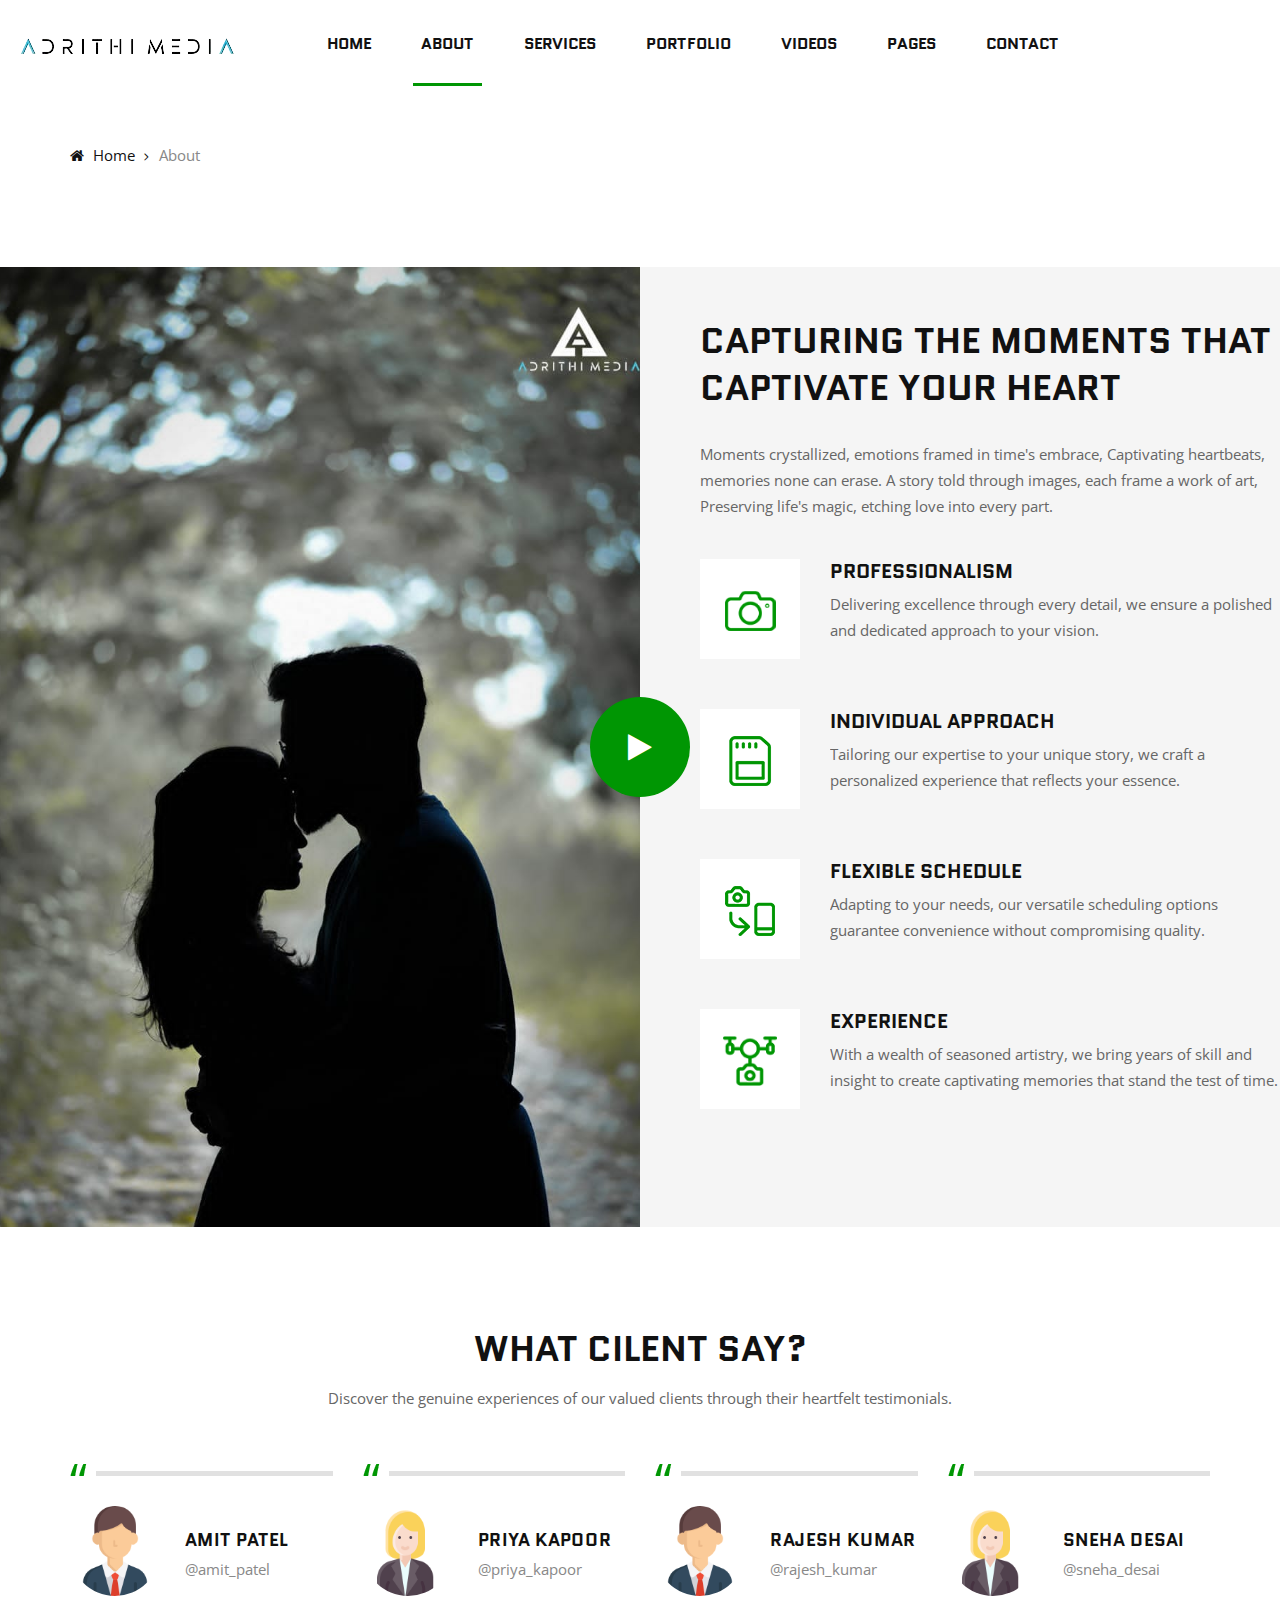
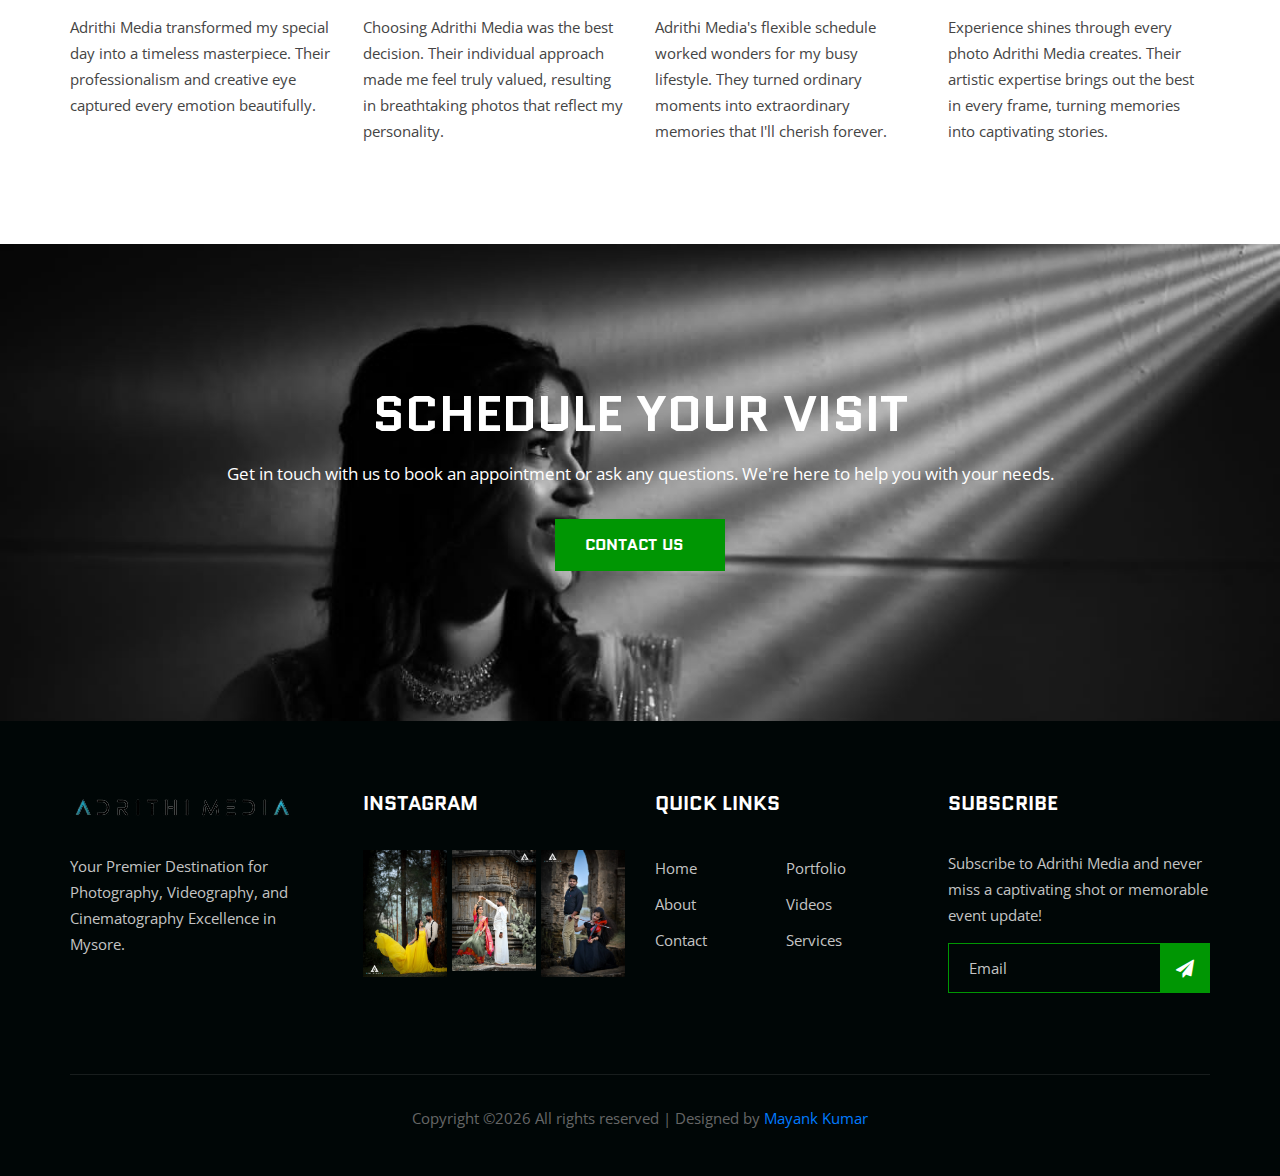
==== about.html @ dfba08e6 "Add files via upload" ====
<!DOCTYPE html>
<html lang="zxx">

<head>
    <meta charset="UTF-8">
    <meta name="description" content="Phozogy Template">
    <meta name="keywords" content="Phozogy, unica, creative, html">
    <meta name="viewport" content="width=device-width, initial-scale=1.0">
    <meta http-equiv="X-UA-Compatible" content="ie=edge">
    <title>Adrithi Media - About Us</title>
    <meta name="description" content="Learn more about Adrithi Media, one of the top photography companies in Mysore, and our passion for capturing beautiful moments. Join our community of 6,547 followers.">

    <!-- Google Font -->
    <link href="https://fonts.googleapis.com/css?family=Quantico:400,700&display=swap" rel="stylesheet">
    <link href="https://fonts.googleapis.com/css?family=Open+Sans:400,600,700&display=swap" rel="stylesheet">

    <!-- Css Styles -->
    <link rel="stylesheet" href="css/bootstrap.min.css" type="text/css">
    <link rel="stylesheet" href="css/font-awesome.min.css" type="text/css">
    <link rel="stylesheet" href="css/elegant-icons.css" type="text/css">
    <link rel="stylesheet" href="css/owl.carousel.min.css" type="text/css">
    <link rel="stylesheet" href="css/magnific-popup.css" type="text/css">
    <link rel="stylesheet" href="css/slicknav.min.css" type="text/css">
    <link rel="stylesheet" href="css/style.css" type="text/css">
</head>

<body>
    <!-- Page Preloder -->
    <div id="preloder">
        <div class="loader"></div>
    </div>

    <!-- Header Section Begin -->
    <header class="header-section">
        <div class="container-fluid">
            <div class="row">
                <div class="col-lg-12">
                    <div class="logo">
                        <a href="./index.html">
                            <img src="img/logo.png" alt="">
                        </a>
                    </div>
                    <nav class="nav-menu mobile-menu">
                        <ul>
                            <li><a href="./index.html">Home</a></li>
                            <li class="active"><a href="./about.html">About</a></li>
                            <li><a href="./services.html">Services</a></li>
                            <li><a href="./portfolio.html">Portfolio</a></li>
                            <li><a href="./videos.html">Videos</a></li>
                            <li><a href="#">Pages</a>
                                <ul class="dropdown">
                                    <li><a href="./wedding.html">Wedding Photography</a></li>
                                    <li><a href="./pre-wedding.html">Pre Wedding Photography</a></li>
                                    <li><a href="./engagement.html">Engagement Shoot</a></li>
                                    <li><a href="./maternity.html">Maternity Shoot</a></li>
                                    <li><a href="./baby-shoot.html">Baby Shoot</a></li>
                                    <li><a href="./commercial.html">Commercial Shoot</a></li>
                                </ul>
                            </li>
                            <li><a href="./contact.html">Contact</a></li>
                        </ul>
                    </nav>
                   
                    <div id="mobile-menu-wrap"></div>
                </div>
            </div>
        </div>
    </header>
    <!-- Header End -->

    <!-- Breadcrumb Begin -->
    <div class="breadcrumb-option spad">
        <div class="container">
            <div class="row">
                <div class="col-lg-12">
                    <div class="bo-links">
                        <a href="./index.html"><i class="fa fa-home"></i> Home</a>
                        <span>About</span>
                    </div>
                </div>
            </div>
        </div>
    </div>
    <!-- Breadcrumb End -->

    <!-- About Section Begin -->
    <section class="about-section">
        <div class="container-fluid">
            <div class="row">
                <div class="col-lg-6 p-0">
                    <div class="about-pic set-bg" data-setbg="image/about-bg.jpg">
                        <a href="https://youtu.be/cV46p-BdHBA?si=OgVQ-aRFpNU1SSxs" class="play-btn video-popup"><i class="fa fa-play"></i></a>
                    </div>
                </div>
                <div class="col-lg-6 p-0">
                    <div class="about-text">
                        <div class="section-title">
                            <h2>Capturing the moments that captivate your heart</h2>
                            <p>Moments crystallized, emotions framed in time's embrace,
                                Captivating heartbeats, memories none can erase.
                                A story told through images, each frame a work of art,
                                Preserving life's magic, etching love into every part.
                            </p>
                        </div>
                        <div class="at-list">
                            <div class="al-item">
                                <div class="al-pic">
                                    <img src="img/about/list-1.png" alt="">
                                </div>
                                <div class="al-text">
                                    <h5>Professionalism</h5>
                                    <p>Delivering excellence through every detail, we ensure a polished and dedicated approach to your vision.</p>
                                </div>
                            </div>
                            <div class="al-item">
                                <div class="al-pic">
                                    <img src="img/about/list-2.png" alt="">
                                </div>
                                <div class="al-text">
                                    <h5>Individual approach</h5>
                                    <p>Tailoring our expertise to your unique story, we craft a personalized experience that reflects your essence.</p>
                                </div>
                            </div>
                            <div class="al-item">
                                <div class="al-pic">
                                    <img src="img/about/list-3.png" alt="">
                                </div>
                                <div class="al-text">
                                    <h5>Flexible Schedule</h5>
                                    <p>Adapting to your needs, our versatile scheduling options guarantee convenience without compromising quality.</p>
                                </div>
                            </div>
                            <div class="al-item">
                                <div class="al-pic">
                                    <img src="img/about/list-4.png" alt="">
                                </div>
                                <div class="al-text">
                                    <h5>Experience</h5>
                                    <p>With a wealth of seasoned artistry, we bring years of skill and insight to create captivating memories that stand the test of time.</p>
                                </div>
                            </div>
                        </div>
                    </div>
                </div>
            </div>
        </div>
    </section>
    <!-- About Section End -->




    <!-- Testimoial Section Begin -->
    <section class="testimonial-section spad">
        <div class="container">
            <div class="row">
                <div class="col-lg-12">
                    <div class="section-title">
                        <h2>What cilent say?</h2>
                        <p>Discover the genuine experiences of our valued clients through their heartfelt testimonials.</p>
                    </div>
                </div>
            </div>
            <div class="row">
                <div class="col-lg-3 col-md-6 col-sm-6">
                    <div class="testimonial-item">
                        <div class="ti-author">
                            <div class="ta-pic">
                                <img src="img/testimonial-man.png" alt="">
                            </div>
                            <div class="ta-text">
                                <h5>AMIT PATEL</h5>
                                <span>@amit_patel</span>
                            </div>
                        </div>
                        <p>Adrithi Media transformed my special day into a timeless masterpiece. Their professionalism and creative eye captured every emotion beautifully.</p>
                    </div>
                </div>
                <div class="col-lg-3 col-md-6 col-sm-6">
                    <div class="testimonial-item">
                        <div class="ti-author">
                            <div class="ta-pic">
                                <img src="img/testimonial-woman.png" alt="">
                            </div>
                            <div class="ta-text">
                                <h5>PRIYA KAPOOR</h5>
                                <span>@priya_kapoor</span>
                            </div>
                        </div>
                        <p>Choosing Adrithi Media was the best decision. Their individual approach made me feel truly valued, resulting in breathtaking photos that reflect my personality.</p>
                    </div>
                </div>
                <div class="col-lg-3 col-md-6 col-sm-6">
                    <div class="testimonial-item">
                        <div class="ti-author">
                            <div class="ta-pic">
                                <img src="img/testimonial-man.png" alt="">
                            </div>
                            <div class="ta-text">
                                <h5>RAJESH KUMAR</h5>
                                <span>@rajesh_kumar</span>
                            </div>
                        </div>
                        <p>Adrithi Media's flexible schedule worked wonders for my busy lifestyle. They turned ordinary moments into extraordinary memories that I'll cherish forever.</p>
                    </div>
                </div>
                <div class="col-lg-3 col-md-6 col-sm-6">
                    <div class="testimonial-item">
                        <div class="ti-author">
                            <div class="ta-pic">
                                <img src="img/testimonial-woman.png" alt="">
                            </div>
                            <div class="ta-text">
                                <h5>SNEHA DESAI</h5>
                                <span>@sneha_desai</span>
                            </div>
                        </div>
                        <p>Experience shines through every photo Adrithi Media creates. Their artistic expertise brings out the best in every frame, turning memories into captivating stories.</p>
                    </div>
                </div>
            </div>
        </div>
    </section>
    <!-- Testimonial Section End -->

    <!-- Cta Section Begin -->
    <section class="cta-section spad set-bg" data-setbg="image/contact-bg2.jpg">
        <div class="container">
            <div class="row">
                <div class="col-lg-12">
                    <div class="cta-text">
                        <h2>Schedule Your Visit</h2>
                        <p>Get in touch with us to book an appointment or ask any questions. We're here to help you with your needs.</p>
                        <a href="contact.html" class="primary-btn">Contact us &nbsp;<i class="fa-solid fa-arrow-right"></i></a>
                    </div>
                </div>
            </div>
        </div>
    </section>
  
    <!-- Cta Section End -->
    <!-- Footer Section Begin -->
    <footer class="footer-section">
        <div class="container">
            <div class="row">
                <div class="col-lg-3 col-md-6 col-sm-6">
                    <div class="fs-about">
                        <div class="fa-logo">
                            <a href="#">
                                <img src="img/f-logo.png" alt="">
                            </a>
                        </div>
                        <p>Your Premier Destination for Photography, Videography, and Cinematography Excellence in Mysore.</p>
                            <div class="fa-social">
                                <a href="https://www.instagram.com/adrithimedia/"><i class="fa-brands fa-instagram fa-xl" style="margin-right: 10px;"></i></a>
                                <a href="https://www.facebook.com/adrithimedia/"><i class="fa-brands fa-facebook fa-xl" style="margin-right: 10px;"></i></a>
                                <a href="https://www.youtube.com/channel/UCczsX9O_zkrcrDfALxtwtiw"><i class="fa-brands fa-youtube fa-xl"></i></a>
                                
                            </div>
                    </div>
                </div>
                <div class="col-lg-3 col-md-6 col-sm-6">
                    <div class="fs-widget">
                        <h5>Instagram</h5>
                        <div class="fw-instagram">
                            <img src="image/ig1.jpg" alt="">
                            <img src="image/ig2.jpg" alt="">
                            <img src="image/ig3.jpg" alt="">
                        </div>
                    </div>
                </div>
                <div class="col-lg-3 col-md-6 col-sm-6">
                    <div class="fs-widget">
                        <h5>Quick links</h5>
                        <ul>
                            <li><a href="index.html">Home</a></li>
                            <li><a href="about.html">About</a></li>
                            <li><a href="contact.html">Contact</a></li>
                        </ul>
                        <ul>
                            <li><a href="portfolio.html">Portfolio</a></li>
                            <li><a href="videos.html">Videos</a></li>
                            <li><a href="services.html">Services</a></li>
                        </ul>
                    </div>
                </div>
                <div class="col-lg-3 col-md-6 col-sm-6">
                    <div class="fs-widget">
                        <h5>Subscribe</h5>
                        <p>Subscribe to Adrithi Media and never miss a captivating shot or memorable event update!</p>
                        <div class="fw-subscribe">
                            <form action="#">
                                <input type="text" placeholder="Email">
                                <button type="submit"><i class="fa fa-send"></i></button>
                            </form>
                        </div>
                    </div>
                </div>
                <div class="col-lg-12">
                    <div class="copyright-text">
                        <p>
  Copyright &copy;<script>document.write(new Date().getFullYear());</script> All rights reserved | Designed by <a href="themayank.in">Mayank Kumar</a></p>
                    </div>
                </div>
            </div>
        </div>
    </footer>
    <!-- Footer Section End -->

    <!-- Search model Begin -->
    <div class="search-model">
        <div class="h-100 d-flex align-items-center justify-content-center">
            <div class="search-close-switch">+</div>
            <form class="search-model-form">
                <input type="text" id="search-input" placeholder="Search here.....">
            </form>
        </div>
    </div>
    <!-- Search model end -->

    <!-- Js Plugins -->
    <script src="js/jquery-3.3.1.min.js"></script>
    <script src="js/bootstrap.min.js"></script>
    <script src="js/jquery.magnific-popup.min.js"></script>
    <script src="js/isotope.pkgd.min.js"></script>
    <script src="js/masonry.pkgd.min.js"></script>
    <script src="js/jquery.slicknav.js"></script>
    <script src="js/owl.carousel.min.js"></script>
    <script src="js/main.js"></script>
    <link rel="stylesheet" href="https://cdnjs.cloudflare.com/ajax/libs/font-awesome/6.4.2/css/all.min.css" integrity="sha512-z3gLpd7yknf1YoNbCzqRKc4qyor8gaKU1qmn+CShxbuBusANI9QpRohGBreCFkKxLhei6S9CQXFEbbKuqLg0DA==" crossorigin="anonymous" referrerpolicy="no-referrer" />
</body>

</html>
---- css/elegant-icons.css ----
@font-face {
	font-family: 'ElegantIcons';
	src:url('../fonts/ElegantIcons.eot');
	src:url('../fonts/ElegantIcons.eot?#iefix') format('embedded-opentype'),
		url('../fonts/ElegantIcons.woff') format('woff'),
		url('../fonts/ElegantIcons.ttf') format('truetype'),
		url('../fonts/ElegantIcons.svg#ElegantIcons') format('svg');
	font-weight: normal;
	font-style: normal;
}

/* Use the following CSS code if you want to use data attributes for inserting your icons */
[data-icon]:before {
	font-family: 'ElegantIcons';
	content: attr(data-icon);
	speak: none;
	font-weight: normal;
	font-variant: normal;
	text-transform: none;
	line-height: 1;
	-webkit-font-smoothing: antialiased;
	-moz-osx-font-smoothing: grayscale;
}

/* Use the following CSS code if you want to have a class per icon */
/*
Instead of a list of all class selectors,
you can use the generic selector below, but it's slower:
[class*="your-class-prefix"] {
*/
.arrow_up, .arrow_down, .arrow_left, .arrow_right, .arrow_left-up, .arrow_right-up, .arrow_right-down, .arrow_left-down, .arrow-up-down, .arrow_up-down_alt, .arrow_left-right_alt, .arrow_left-right, .arrow_expand_alt2, .arrow_expand_alt, .arrow_condense, .arrow_expand, .arrow_move, .arrow_carrot-up, .arrow_carrot-down, .arrow_carrot-left, .arrow_carrot-right, .arrow_carrot-2up, .arrow_carrot-2down, .arrow_carrot-2left, .arrow_carrot-2right, .arrow_carrot-up_alt2, .arrow_carrot-down_alt2, .arrow_carrot-left_alt2, .arrow_carrot-right_alt2, .arrow_carrot-2up_alt2, .arrow_carrot-2down_alt2, .arrow_carrot-2left_alt2, .arrow_carrot-2right_alt2, .arrow_triangle-up, .arrow_triangle-down, .arrow_triangle-left, .arrow_triangle-right, .arrow_triangle-up_alt2, .arrow_triangle-down_alt2, .arrow_triangle-left_alt2, .arrow_triangle-right_alt2, .arrow_back, .icon_minus-06, .icon_plus, .icon_close, .icon_check, .icon_minus_alt2, .icon_plus_alt2, .icon_close_alt2, .icon_check_alt2, .icon_zoom-out_alt, .icon_zoom-in_alt, .icon_search, .icon_box-empty, .icon_box-selected, .icon_minus-box, .icon_plus-box, .icon_box-checked, .icon_circle-empty, .icon_circle-slelected, .icon_stop_alt2, .icon_stop, .icon_pause_alt2, .icon_pause, .icon_menu, .icon_menu-square_alt2, .icon_menu-circle_alt2, .icon_ul, .icon_ol, .icon_adjust-horiz, .icon_adjust-vert, .icon_document_alt, .icon_documents_alt, .icon_pencil, .icon_pencil-edit_alt, .icon_pencil-edit, .icon_folder-alt, .icon_folder-open_alt, .icon_folder-add_alt, .icon_info_alt, .icon_error-oct_alt, .icon_error-circle_alt, .icon_error-triangle_alt, .icon_question_alt2, .icon_question, .icon_comment_alt, .icon_chat_alt, .icon_vol-mute_alt, .icon_volume-low_alt, .icon_volume-high_alt, .icon_quotations, .icon_quotations_alt2, .icon_clock_alt, .icon_lock_alt, .icon_lock-open_alt, .icon_key_alt, .icon_cloud_alt, .icon_cloud-upload_alt, .icon_cloud-download_alt, .icon_image, .icon_images, .icon_lightbulb_alt, .icon_gift_alt, .icon_house_alt, .icon_genius, .icon_mobile, .icon_tablet, .icon_laptop, .icon_desktop, .icon_camera_alt, .icon_mail_alt, .icon_cone_alt, .icon_ribbon_alt, .icon_bag_alt, .icon_creditcard, .icon_cart_alt, .icon_paperclip, .icon_tag_alt, .icon_tags_alt, .icon_trash_alt, .icon_cursor_alt, .icon_mic_alt, .icon_compass_alt, .icon_pin_alt, .icon_pushpin_alt, .icon_map_alt, .icon_drawer_alt, .icon_toolbox_alt, .icon_book_alt, .icon_calendar, .icon_film, .icon_table, .icon_contacts_alt, .icon_headphones, .icon_lifesaver, .icon_piechart, .icon_refresh, .icon_link_alt, .icon_link, .icon_loading, .icon_blocked, .icon_archive_alt, .icon_heart_alt, .icon_star_alt, .icon_star-half_alt, .icon_star, .icon_star-half, .icon_tools, .icon_tool, .icon_cog, .icon_cogs, .arrow_up_alt, .arrow_down_alt, .arrow_left_alt, .arrow_right_alt, .arrow_left-up_alt, .arrow_right-up_alt, .arrow_right-down_alt, .arrow_left-down_alt, .arrow_condense_alt, .arrow_expand_alt3, .arrow_carrot_up_alt, .arrow_carrot-down_alt, .arrow_carrot-left_alt, .arrow_carrot-right_alt, .arrow_carrot-2up_alt, .arrow_carrot-2dwnn_alt, .arrow_carrot-2left_alt, .arrow_carrot-2right_alt, .arrow_triangle-up_alt, .arrow_triangle-down_alt, .arrow_triangle-left_alt, .arrow_triangle-right_alt, .icon_minus_alt, .icon_plus_alt, .icon_close_alt, .icon_check_alt, .icon_zoom-out, .icon_zoom-in, .icon_stop_alt, .icon_menu-square_alt, .icon_menu-circle_alt, .icon_document, .icon_documents, .icon_pencil_alt, .icon_folder, .icon_folder-open, .icon_folder-add, .icon_folder_upload, .icon_folder_download, .icon_info, .icon_error-circle, .icon_error-oct, .icon_error-triangle, .icon_question_alt, .icon_comment, .icon_chat, .icon_vol-mute, .icon_volume-low, .icon_volume-high, .icon_quotations_alt, .icon_clock, .icon_lock, .icon_lock-open, .icon_key, .icon_cloud, .icon_cloud-upload, .icon_cloud-download, .icon_lightbulb, .icon_gift, .icon_house, .icon_camera, .icon_mail, .icon_cone, .icon_ribbon, .icon_bag, .icon_cart, .icon_tag, .icon_tags, .icon_trash, .icon_cursor, .icon_mic, .icon_compass, .icon_pin, .icon_pushpin, .icon_map, .icon_drawer, .icon_toolbox, .icon_book, .icon_contacts, .icon_archive, .icon_heart, .icon_profile, .icon_group, .icon_grid-2x2, .icon_grid-3x3, .icon_music, .icon_pause_alt, .icon_phone, .icon_upload, .icon_download, .social_facebook, .social_twitter, .social_pinterest, .social_googleplus, .social_tumblr, .social_tumbleupon, .social_wordpress, .social_instagram, .social_dribbble, .social_vimeo, .social_linkedin, .social_rss, .social_deviantart, .social_share, .social_myspace, .social_skype, .social_youtube, .social_picassa, .social_googledrive, .social_flickr, .social_blogger, .social_spotify, .social_delicious, .social_facebook_circle, .social_twitter_circle, .social_pinterest_circle, .social_googleplus_circle, .social_tumblr_circle, .social_stumbleupon_circle, .social_wordpress_circle, .social_instagram_circle, .social_dribbble_circle, .social_vimeo_circle, .social_linkedin_circle, .social_rss_circle, .social_deviantart_circle, .social_share_circle, .social_myspace_circle, .social_skype_circle, .social_youtube_circle, .social_picassa_circle, .social_googledrive_alt2, .social_flickr_circle, .social_blogger_circle, .social_spotify_circle, .social_delicious_circle, .social_facebook_square, .social_twitter_square, .social_pinterest_square, .social_googleplus_square, .social_tumblr_square, .social_stumbleupon_square, .social_wordpress_square, .social_instagram_square, .social_dribbble_square, .social_vimeo_square, .social_linkedin_square, .social_rss_square, .social_deviantart_square, .social_share_square, .social_myspace_square, .social_skype_square, .social_youtube_square, .social_picassa_square, .social_googledrive_square, .social_flickr_square, .social_blogger_square, .social_spotify_square, .social_delicious_square, .icon_printer, .icon_calulator, .icon_building, .icon_floppy, .icon_drive, .icon_search-2, .icon_id, .icon_id-2, .icon_puzzle, .icon_like, .icon_dislike, .icon_mug, .icon_currency, .icon_wallet, .icon_pens, .icon_easel, .icon_flowchart, .icon_datareport, .icon_briefcase, .icon_shield, .icon_percent, .icon_globe, .icon_globe-2, .icon_target, .icon_hourglass, .icon_balance, .icon_rook, .icon_printer-alt, .icon_calculator_alt, .icon_building_alt, .icon_floppy_alt, .icon_drive_alt, .icon_search_alt, .icon_id_alt, .icon_id-2_alt, .icon_puzzle_alt, .icon_like_alt, .icon_dislike_alt, .icon_mug_alt, .icon_currency_alt, .icon_wallet_alt, .icon_pens_alt, .icon_easel_alt, .icon_flowchart_alt, .icon_datareport_alt, .icon_briefcase_alt, .icon_shield_alt, .icon_percent_alt, .icon_globe_alt, .icon_clipboard {
	font-family: 'ElegantIcons';
	speak: none;
	font-style: normal;
	font-weight: normal;
	font-variant: normal;
	text-transform: none;
	line-height: 1;
	-webkit-font-smoothing: antialiased;
}
.arrow_up:before {
	content: "\21";
}
.arrow_down:before {
	content: "\22";
}
.arrow_left:before {
	content: "\23";
}
.arrow_right:before {
	content: "\24";
}
.arrow_left-up:before {
	content: "\25";
}
.arrow_right-up:before {
	content: "\26";
}
.arrow_right-down:before {
	content: "\27";
}
.arrow_left-down:before {
	content: "\28";
}
.arrow-up-down:before {
	content: "\29";
}
.arrow_up-down_alt:before {
	content: "\2a";
}
.arrow_left-right_alt:before {
	content: "\2b";
}
.arrow_left-right:before {
	content: "\2c";
}
.arrow_expand_alt2:before {
	content: "\2d";
}
.arrow_expand_alt:before {
	content: "\2e";
}
.arrow_condense:before {
	content: "\2f";
}
.arrow_expand:before {
	content: "\30";
}
.arrow_move:before {
	content: "\31";
}
.arrow_carrot-up:before {
	content: "\32";
}
.arrow_carrot-down:before {
	content: "\33";
}
.arrow_carrot-left:before {
	content: "\34";
}
.arrow_carrot-right:before {
	content: "\35";
}
.arrow_carrot-2up:before {
	content: "\36";
}
.arrow_carrot-2down:before {
	content: "\37";
}
.arrow_carrot-2left:before {
	content: "\38";
}
.arrow_carrot-2right:before {
	content: "\39";
}
.arrow_carrot-up_alt2:before {
	content: "\3a";
}
.arrow_carrot-down_alt2:before {
	content: "\3b";
}
.arrow_carrot-left_alt2:before {
	content: "\3c";
}
.arrow_carrot-right_alt2:before {
	content: "\3d";
}
.arrow_carrot-2up_alt2:before {
	content: "\3e";
}
.arrow_carrot-2down_alt2:before {
	content: "\3f";
}
.arrow_carrot-2left_alt2:before {
	content: "\40";
}
.arrow_carrot-2right_alt2:before {
	content: "\41";
}
.arrow_triangle-up:before {
	content: "\42";
}
.arrow_triangle-down:before {
	content: "\43";
}
.arrow_triangle-left:before {
	content: "\44";
}
.arrow_triangle-right:before {
	content: "\45";
}
.arrow_triangle-up_alt2:before {
	content: "\46";
}
.arrow_triangle-down_alt2:before {
	content: "\47";
}
.arrow_triangle-left_alt2:before {
	content: "\48";
}
.arrow_triangle-right_alt2:before {
	content: "\49";
}
.arrow_back:before {
	content: "\4a";
}
.icon_minus-06:before {
	content: "\4b";
}
.icon_plus:before {
	content: "\4c";
}
.icon_close:before {
	content: "\4d";
}
.icon_check:before {
	content: "\4e";
}
.icon_minus_alt2:before {
	content: "\4f";
}
.icon_plus_alt2:before {
	content: "\50";
}
.icon_close_alt2:before {
	content: "\51";
}
.icon_check_alt2:before {
	content: "\52";
}
.icon_zoom-out_alt:before {
	content: "\53";
}
.icon_zoom-in_alt:before {
	content: "\54";
}
.icon_search:before {
	content: "\55";
}
.icon_box-empty:before {
	content: "\56";
}
.icon_box-selected:before {
	content: "\57";
}
.icon_minus-box:before {
	content: "\58";
}
.icon_plus-box:before {
	content: "\59";
}
.icon_box-checked:before {
	content: "\5a";
}
.icon_circle-empty:before {
	content: "\5b";
}
.icon_circle-slelected:before {
	content: "\5c";
}
.icon_stop_alt2:before {
	content: "\5d";
}
.icon_stop:before {
	content: "\5e";
}
.icon_pause_alt2:before {
	content: "\5f";
}
.icon_pause:before {
	content: "\60";
}
.icon_menu:before {
	content: "\61";
}
.icon_menu-square_alt2:before {
	content: "\62";
}
.icon_menu-circle_alt2:before {
	content: "\63";
}
.icon_ul:before {
	content: "\64";
}
.icon_ol:before {
	content: "\65";
}
.icon_adjust-horiz:before {
	content: "\66";
}
.icon_adjust-vert:before {
	content: "\67";
}
.icon_document_alt:before {
	content: "\68";
}
.icon_documents_alt:before {
	content: "\69";
}
.icon_pencil:before {
	content: "\6a";
}
.icon_pencil-edit_alt:before {
	content: "\6b";
}
.icon_pencil-edit:before {
	content: "\6c";
}
.icon_folder-alt:before {
	content: "\6d";
}
.icon_folder-open_alt:before {
	content: "\6e";
}
.icon_folder-add_alt:before {
	content: "\6f";
}
.icon_info_alt:before {
	content: "\70";
}
.icon_error-oct_alt:before {
	content: "\71";
}
.icon_error-circle_alt:before {
	content: "\72";
}
.icon_error-triangle_alt:before {
	content: "\73";
}
.icon_question_alt2:before {
	content: "\74";
}
.icon_question:before {
	content: "\75";
}
.icon_comment_alt:before {
	content: "\76";
}
.icon_chat_alt:before {
	content: "\77";
}
.icon_vol-mute_alt:before {
	content: "\78";
}
.icon_volume-low_alt:before {
	content: "\79";
}
.icon_volume-high_alt:before {
	content: "\7a";
}
.icon_quotations:before {
	content: "\7b";
}
.icon_quotations_alt2:before {
	content: "\7c";
}
.icon_clock_alt:before {
	content: "\7d";
}
.icon_lock_alt:before {
	content: "\7e";
}
.icon_lock-open_alt:before {
	content: "\e000";
}
.icon_key_alt:before {
	content: "\e001";
}
.icon_cloud_alt:before {
	content: "\e002";
}
.icon_cloud-upload_alt:before {
	content: "\e003";
}
.icon_cloud-download_alt:before {
	content: "\e004";
}
.icon_image:before {
	content: "\e005";
}
.icon_images:before {
	content: "\e006";
}
.icon_lightbulb_alt:before {
	content: "\e007";
}
.icon_gift_alt:before {
	content: "\e008";
}
.icon_house_alt:before {
	content: "\e009";
}
.icon_genius:before {
	content: "\e00a";
}
.icon_mobile:before {
	content: "\e00b";
}
.icon_tablet:before {
	content: "\e00c";
}
.icon_laptop:before {
	content: "\e00d";
}
.icon_desktop:before {
	content: "\e00e";
}
.icon_camera_alt:before {
	content: "\e00f";
}
.icon_mail_alt:before {
	content: "\e010";
}
.icon_cone_alt:before {
	content: "\e011";
}
.icon_ribbon_alt:before {
	content: "\e012";
}
.icon_bag_alt:before {
	content: "\e013";
}
.icon_creditcard:before {
	content: "\e014";
}
.icon_cart_alt:before {
	content: "\e015";
}
.icon_paperclip:before {
	content: "\e016";
}
.icon_tag_alt:before {
	content: "\e017";
}
.icon_tags_alt:before {
	content: "\e018";
}
.icon_trash_alt:before {
	content: "\e019";
}
.icon_cursor_alt:before {
	content: "\e01a";
}
.icon_mic_alt:before {
	content: "\e01b";
}
.icon_compass_alt:before {
	content: "\e01c";
}
.icon_pin_alt:before {
	content: "\e01d";
}
.icon_pushpin_alt:before {
	content: "\e01e";
}
.icon_map_alt:before {
	content: "\e01f";
}
.icon_drawer_alt:before {
	content: "\e020";
}
.icon_toolbox_alt:before {
	content: "\e021";
}
.icon_book_alt:before {
	content: "\e022";
}
.icon_calendar:before {
	content: "\e023";
}
.icon_film:before {
	content: "\e024";
}
.icon_table:before {
	content: "\e025";
}
.icon_contacts_alt:before {
	content: "\e026";
}
.icon_headphones:before {
	content: "\e027";
}
.icon_lifesaver:before {
	content: "\e028";
}
.icon_piechart:before {
	content: "\e029";
}
.icon_refresh:before {
	content: "\e02a";
}
.icon_link_alt:before {
	content: "\e02b";
}
.icon_link:before {
	content: "\e02c";
}
.icon_loading:before {
	content: "\e02d";
}
.icon_blocked:before {
	content: "\e02e";
}
.icon_archive_alt:before {
	content: "\e02f";
}
.icon_heart_alt:before {
	content: "\e030";
}
.icon_star_alt:before {
	content: "\e031";
}
.icon_star-half_alt:before {
	content: "\e032";
}
.icon_star:before {
	content: "\e033";
}
.icon_star-half:before {
	content: "\e034";
}
.icon_tools:before {
	content: "\e035";
}
.icon_tool:before {
	content: "\e036";
}
.icon_cog:before {
	content: "\e037";
}
.icon_cogs:before {
	content: "\e038";
}
.arrow_up_alt:before {
	content: "\e039";
}
.arrow_down_alt:before {
	content: "\e03a";
}
.arrow_left_alt:before {
	content: "\e03b";
}
.arrow_right_alt:before {
	content: "\e03c";
}
.arrow_left-up_alt:before {
	content: "\e03d";
}
.arrow_right-up_alt:before {
	content: "\e03e";
}
.arrow_right-down_alt:before {
	content: "\e03f";
}
.arrow_left-down_alt:before {
	content: "\e040";
}
.arrow_condense_alt:before {
	content: "\e041";
}
.arrow_expand_alt3:before {
	content: "\e042";
}
.arrow_carrot_up_alt:before {
	content: "\e043";
}
.arrow_carrot-down_alt:before {
	content: "\e044";
}
.arrow_carrot-left_alt:before {
	content: "\e045";
}
.arrow_carrot-right_alt:before {
	content: "\e046";
}
.arrow_carrot-2up_alt:before {
	content: "\e047";
}
.arrow_carrot-2dwnn_alt:before {
	content: "\e048";
}
.arrow_carrot-2left_alt:before {
	content: "\e049";
}
.arrow_carrot-2right_alt:before {
	content: "\e04a";
}
.arrow_triangle-up_alt:before {
	content: "\e04b";
}
.arrow_triangle-down_alt:before {
	content: "\e04c";
}
.arrow_triangle-left_alt:before {
	content: "\e04d";
}
.arrow_triangle-right_alt:before {
	content: "\e04e";
}
.icon_minus_alt:before {
	content: "\e04f";
}
.icon_plus_alt:before {
	content: "\e050";
}
.icon_close_alt:before {
	content: "\e051";
}
.icon_check_alt:before {
	content: "\e052";
}
.icon_zoom-out:before {
	content: "\e053";
}
.icon_zoom-in:before {
	content: "\e054";
}
.icon_stop_alt:before {
	content: "\e055";
}
.icon_menu-square_alt:before {
	content: "\e056";
}
.icon_menu-circle_alt:before {
	content: "\e057";
}
.icon_document:before {
	content: "\e058";
}
.icon_documents:before {
	content: "\e059";
}
.icon_pencil_alt:before {
	content: "\e05a";
}
.icon_folder:before {
	content: "\e05b";
}
.icon_folder-open:before {
	content: "\e05c";
}
.icon_folder-add:before {
	content: "\e05d";
}
.icon_folder_upload:before {
	content: "\e05e";
}
.icon_folder_download:before {
	content: "\e05f";
}
.icon_info:before {
	content: "\e060";
}
.icon_error-circle:before {
	content: "\e061";
}
.icon_error-oct:before {
	content: "\e062";
}
.icon_error-triangle:before {
	content: "\e063";
}
.icon_question_alt:before {
	content: "\e064";
}
.icon_comment:before {
	content: "\e065";
}
.icon_chat:before {
	content: "\e066";
}
.icon_vol-mute:before {
	content: "\e067";
}
.icon_volume-low:before {
	content: "\e068";
}
.icon_volume-high:before {
	content: "\e069";
}
.icon_quotations_alt:before {
	content: "\e06a";
}
.icon_clock:before {
	content: "\e06b";
}
.icon_lock:before {
	content: "\e06c";
}
.icon_lock-open:before {
	content: "\e06d";
}
.icon_key:before {
	content: "\e06e";
}
.icon_cloud:before {
	content: "\e06f";
}
.icon_cloud-upload:before {
	content: "\e070";
}
.icon_cloud-download:before {
	content: "\e071";
}
.icon_lightbulb:before {
	content: "\e072";
}
.icon_gift:before {
	content: "\e073";
}
.icon_house:before {
	content: "\e074";
}
.icon_camera:before {
	content: "\e075";
}
.icon_mail:before {
	content: "\e076";
}
.icon_cone:before {
	content: "\e077";
}
.icon_ribbon:before {
	content: "\e078";
}
.icon_bag:before {
	content: "\e079";
}
.icon_cart:before {
	content: "\e07a";
}
.icon_tag:before {
	content: "\e07b";
}
.icon_tags:before {
	content: "\e07c";
}
.icon_trash:before {
	content: "\e07d";
}
.icon_cursor:before {
	content: "\e07e";
}
.icon_mic:before {
	content: "\e07f";
}
.icon_compass:before {
	content: "\e080";
}
.icon_pin:before {
	content: "\e081";
}
.icon_pushpin:before {
	content: "\e082";
}
.icon_map:before {
	content: "\e083";
}
.icon_drawer:before {
	content: "\e084";
}
.icon_toolbox:before {
	content: "\e085";
}
.icon_book:before {
	content: "\e086";
}
.icon_contacts:before {
	content: "\e087";
}
.icon_archive:before {
	content: "\e088";
}
.icon_heart:before {
	content: "\e089";
}
.icon_profile:before {
	content: "\e08a";
}
.icon_group:before {
	content: "\e08b";
}
.icon_grid-2x2:before {
	content: "\e08c";
}
.icon_grid-3x3:before {
	content: "\e08d";
}
.icon_music:before {
	content: "\e08e";
}
.icon_pause_alt:before {
	content: "\e08f";
}
.icon_phone:before {
	content: "\e090";
}
.icon_upload:before {
	content: "\e091";
}
.icon_download:before {
	content: "\e092";
}
.social_facebook:before {
	content: "\e093";
}
.social_twitter:before {
	content: "\e094";
}
.social_pinterest:before {
	content: "\e095";
}
.social_googleplus:before {
	content: "\e096";
}
.social_tumblr:before {
	content: "\e097";
}
.social_tumbleupon:before {
	content: "\e098";
}
.social_wordpress:before {
	content: "\e099";
}
.social_instagram:before {
	content: "\e09a";
}
.social_dribbble:before {
	content: "\e09b";
}
.social_vimeo:before {
	content: "\e09c";
}
.social_linkedin:before {
	content: "\e09d";
}
.social_rss:before {
	content: "\e09e";
}
.social_deviantart:before {
	content: "\e09f";
}
.social_share:before {
	content: "\e0a0";
}
.social_myspace:before {
	content: "\e0a1";
}
.social_skype:before {
	content: "\e0a2";
}
.social_youtube:before {
	content: "\e0a3";
}
.social_picassa:before {
	content: "\e0a4";
}
.social_googledrive:before {
	content: "\e0a5";
}
.social_flickr:before {
	content: "\e0a6";
}
.social_blogger:before {
	content: "\e0a7";
}
.social_spotify:before {
	content: "\e0a8";
}
.social_delicious:before {
	content: "\e0a9";
}
.social_facebook_circle:before {
	content: "\e0aa";
}
.social_twitter_circle:before {
	content: "\e0ab";
}
.social_pinterest_circle:before {
	content: "\e0ac";
}
.social_googleplus_circle:before {
	content: "\e0ad";
}
.social_tumblr_circle:before {
	content: "\e0ae";
}
.social_stumbleupon_circle:before {
	content: "\e0af";
}
.social_wordpress_circle:before {
	content: "\e0b0";
}
.social_instagram_circle:before {
	content: "\e0b1";
}
.social_dribbble_circle:before {
	content: "\e0b2";
}
.social_vimeo_circle:before {
	content: "\e0b3";
}
.social_linkedin_circle:before {
	content: "\e0b4";
}
.social_rss_circle:before {
	content: "\e0b5";
}
.social_deviantart_circle:before {
	content: "\e0b6";
}
.social_share_circle:before {
	content: "\e0b7";
}
.social_myspace_circle:before {
	content: "\e0b8";
}
.social_skype_circle:before {
	content: "\e0b9";
}
.social_youtube_circle:before {
	content: "\e0ba";
}
.social_picassa_circle:before {
	content: "\e0bb";
}
.social_googledrive_alt2:before {
	content: "\e0bc";
}
.social_flickr_circle:before {
	content: "\e0bd";
}
.social_blogger_circle:before {
	content: "\e0be";
}
.social_spotify_circle:before {
	content: "\e0bf";
}
.social_delicious_circle:before {
	content: "\e0c0";
}
.social_facebook_square:before {
	content: "\e0c1";
}
.social_twitter_square:before {
	content: "\e0c2";
}
.social_pinterest_square:before {
	content: "\e0c3";
}
.social_googleplus_square:before {
	content: "\e0c4";
}
.social_tumblr_square:before {
	content: "\e0c5";
}
.social_stumbleupon_square:before {
	content: "\e0c6";
}
.social_wordpress_square:before {
	content: "\e0c7";
}
.social_instagram_square:before {
	content: "\e0c8";
}
.social_dribbble_square:before {
	content: "\e0c9";
}
.social_vimeo_square:before {
	content: "\e0ca";
}
.social_linkedin_square:before {
	content: "\e0cb";
}
.social_rss_square:before {
	content: "\e0cc";
}
.social_deviantart_square:before {
	content: "\e0cd";
}
.social_share_square:before {
	content: "\e0ce";
}
.social_myspace_square:before {
	content: "\e0cf";
}
.social_skype_square:before {
	content: "\e0d0";
}
.social_youtube_square:before {
	content: "\e0d1";
}
.social_picassa_square:before {
	content: "\e0d2";
}
.social_googledrive_square:before {
	content: "\e0d3";
}
.social_flickr_square:before {
	content: "\e0d4";
}
.social_blogger_square:before {
	content: "\e0d5";
}
.social_spotify_square:before {
	content: "\e0d6";
}
.social_delicious_square:before {
	content: "\e0d7";
}
.icon_printer:before {
	content: "\e103";
}
.icon_calulator:before {
	content: "\e0ee";
}
.icon_building:before {
	content: "\e0ef";
}
.icon_floppy:before {
	content: "\e0e8";
}
.icon_drive:before {
	content: "\e0ea";
}
.icon_search-2:before {
	content: "\e101";
}
.icon_id:before {
	content: "\e107";
}
.icon_id-2:before {
	content: "\e108";
}
.icon_puzzle:before {
	content: "\e102";
}
.icon_like:before {
	content: "\e106";
}
.icon_dislike:before {
	content: "\e0eb";
}
.icon_mug:before {
	content: "\e105";
}
.icon_currency:before {
	content: "\e0ed";
}
.icon_wallet:before {
	content: "\e100";
}
.icon_pens:before {
	content: "\e104";
}
.icon_easel:before {
	content: "\e0e9";
}
.icon_flowchart:before {
	content: "\e109";
}
.icon_datareport:before {
	content: "\e0ec";
}
.icon_briefcase:before {
	content: "\e0fe";
}
.icon_shield:before {
	content: "\e0f6";
}
.icon_percent:before {
	content: "\e0fb";
}
.icon_globe:before {
	content: "\e0e2";
}
.icon_globe-2:before {
	content: "\e0e3";
}
.icon_target:before {
	content: "\e0f5";
}
.icon_hourglass:before {
	content: "\e0e1";
}
.icon_balance:before {
	content: "\e0ff";
}
.icon_rook:before {
	content: "\e0f8";
}
.icon_printer-alt:before {
	content: "\e0fa";
}
.icon_calculator_alt:before {
	content: "\e0e7";
}
.icon_building_alt:before {
	content: "\e0fd";
}
.icon_floppy_alt:before {
	content: "\e0e4";
}
.icon_drive_alt:before {
	content: "\e0e5";
}
.icon_search_alt:before {
	content: "\e0f7";
}
.icon_id_alt:before {
	content: "\e0e0";
}
.icon_id-2_alt:before {
	content: "\e0fc";
}
.icon_puzzle_alt:before {
	content: "\e0f9";
}
.icon_like_alt:before {
	content: "\e0dd";
}
.icon_dislike_alt:before {
	content: "\e0f1";
}
.icon_mug_alt:before {
	content: "\e0dc";
}
.icon_currency_alt:before {
	content: "\e0f3";
}
.icon_wallet_alt:before {
	content: "\e0d8";
}
.icon_pens_alt:before {
	content: "\e0db";
}
.icon_easel_alt:before {
	content: "\e0f0";
}
.icon_flowchart_alt:before {
	content: "\e0df";
}
.icon_datareport_alt:before {
	content: "\e0f2";
}
.icon_briefcase_alt:before {
	content: "\e0f4";
}
.icon_shield_alt:before {
	content: "\e0d9";
}
.icon_percent_alt:before {
	content: "\e0da";
}
.icon_globe_alt:before {
	content: "\e0de";
}
.icon_clipboard:before {
	content: "\e0e6";
}


	.glyph {
		float: left;
		text-align: center;
		padding: .75em;
		margin: .4em 1.5em .75em 0;
		width: 6em;
text-shadow: none;
	}
        .glyph_big {
        font-size: 128px;
        color: #59c5dc;
        float: left;
        margin-right: 20px;
        }

        .glyph div { padding-bottom: 10px;}

	.glyph input {
		font-family: consolas, monospace;
		font-size: 12px;
		width: 100%;
		text-align: center;
		border: 0;
		box-shadow: 0 0 0 1px #ccc;
		padding: .2em;
                -moz-border-radius: 5px;
                -webkit-border-radius: 5px;
	}
	.centered {
		margin-left: auto;
		margin-right: auto;
	}
	.glyph .fs1 {
		font-size: 2em;
	}
---- css/style.css ----
html,
body {
	height: 100%;
	font-family: "Open Sans", sans-serif;
	-webkit-font-smoothing: antialiased;
	font-smoothing: antialiased;
}

h1,
h2,
h3,
h4,
h5,
h6 {
	margin: 0;
	color: #111111;
	font-weight: 400;
	font-family: "Quantico", sans-serif;
}

h1 {
	font-size: 70px;
}

h2 {
	font-size: 36px;
}

h3 {
	font-size: 30px;
}

h4 {
	font-size: 24px;
}

h5 {
	font-size: 18px;
}

h6 {
	font-size: 16px;
}

p {
	font-size: 15px;
	font-family: "Open Sans", sans-serif;
	color: #666666;
	font-weight: 400;
	line-height: 26px;
	margin: 0 0 15px 0;
}

img {
	max-width: 100%;
}

input:focus,
select:focus,
button:focus,
textarea:focus {
	outline: none;
}

a:hover,
a:focus {
	text-decoration: none;
	outline: none;
	color: #fff;
}

ul,
ol {
	padding: 0;
	margin: 0;
}

/*---------------------
  Helper CSS
-----------------------*/

.section-title {
	margin-bottom: 40px;
}

.section-title h2 {
	color: #111111;
	font-weight: 700;
	text-transform: uppercase;
	margin-bottom: 15px;
}

.section-title p {
	color: #666666;
}

.set-bg {
	background-repeat: no-repeat;
	background-size: cover;
	background-position: top center;
}

.spad {
	padding-top: 100px;
	padding-bottom: 100px;
}

.spad-2 {
	padding-top: 50px;
	padding-bottom: 70px;
}

.text-white h1,
.text-white h2,
.text-white h3,
.text-white h4,
.text-white h5,
.text-white h6,
.text-white p,
.text-white span,
.text-white li,
.text-white a {
	color: #fff;
}

/* buttons */

.primary-btn {
	display: inline-block;
	font-size: 16px;
	padding: 14px 30px;
	color: #ffffff;
	background: #009603;
	text-transform: uppercase;
	font-weight: 700;
	font-family: "Quantico", sans-serif;
}

.site-btn {
	font-size: 15px;
	color: #ffffff;
	font-weight: 700;
	text-transform: uppercase;
	letter-spacing: 2px;
	font-family: "Quantico", sans-serif;
	display: inline-block;
	padding: 14px 30px 12px;
	background: #009603;
	border: none;
}

/* Preloder */

#preloder {
	position: fixed;
	width: 100%;
	height: 100%;
	top: 0;
	left: 0;
	z-index: 999999;
	background: #000;
}

.loader {
	width: 40px;
	height: 40px;
	position: absolute;
	top: 50%;
	left: 50%;
	margin-top: -13px;
	margin-left: -13px;
	border-radius: 60px;
	animation: loader 0.8s linear infinite;
	-webkit-animation: loader 0.8s linear infinite;
}

@keyframes loader {
	0% {
		-webkit-transform: rotate(0deg);
		transform: rotate(0deg);
		border: 4px solid #f44336;
		border-left-color: transparent;
	}
	50% {
		-webkit-transform: rotate(180deg);
		transform: rotate(180deg);
		border: 4px solid #673ab7;
		border-left-color: transparent;
	}
	100% {
		-webkit-transform: rotate(360deg);
		transform: rotate(360deg);
		border: 4px solid #f44336;
		border-left-color: transparent;
	}
}

@-webkit-keyframes loader {
	0% {
		-webkit-transform: rotate(0deg);
		border: 4px solid #f44336;
		border-left-color: transparent;
	}
	50% {
		-webkit-transform: rotate(180deg);
		border: 4px solid #673ab7;
		border-left-color: transparent;
	}
	100% {
		-webkit-transform: rotate(360deg);
		border: 4px solid #f44336;
		border-left-color: transparent;
	}
}

.spacial-controls {
	position: fixed;
	width: 111px;
	height: 91px;
	top: 0;
	right: 0;
	z-index: 999;
}

.spacial-controls .search-switch {
	display: block;
	height: 100%;
	padding-top: 30px;
	background: #323232;
	text-align: center;
	cursor: pointer;
}

.search-model {
	display: none;
	position: fixed;
	width: 100%;
	height: 100%;
	left: 0;
	top: 0;
	background: #000;
	z-index: 99999;
}

.search-model-form {
	padding: 0 15px;
}

.search-model-form input {
	width: 500px;
	font-size: 40px;
	border: none;
	border-bottom: 2px solid #333;
	background: none;
	color: #999;
}

.search-close-switch {
	position: absolute;
	width: 50px;
	height: 50px;
	background: #333;
	color: #fff;
	text-align: center;
	border-radius: 50%;
	font-size: 28px;
	line-height: 28px;
	top: 30px;
	cursor: pointer;
	-webkit-transform: rotate(45deg);
	-ms-transform: rotate(45deg);
	transform: rotate(45deg);
	display: -webkit-box;
	display: -ms-flexbox;
	display: flex;
	-webkit-box-align: center;
	-ms-flex-align: center;
	align-items: center;
	-webkit-box-pack: center;
	-ms-flex-pack: center;
	justify-content: center;
}

/*---------------------
  Header
-----------------------*/

.header-section.header-normal {
	-webkit-box-shadow: 0px 5px 25px rgba(170, 170, 170, 0.1);
	box-shadow: 0px 5px 25px rgba(170, 170, 170, 0.1);
}

.logo {
	float: left;
	padding: 30px 0;
	margin-right: 80px;
}

.logo a {
	display: inline-block;
}

.nav-menu {
	float: left;
}

.nav-menu ul li {
	list-style: none;
	display: inline-block;
	margin-right: 30px;
	position: relative;
}

.nav-menu ul li:last-child {
	margin-right: 0;
}

.nav-menu ul li:hover .dropdown {
	top: 86px;
	opacity: 1;
	visibility: visible;
}

.nav-menu ul li:hover>a:after {
	opacity: 1;
}

.nav-menu ul li.active a:after {
	opacity: 1;
}

.nav-menu ul li a {
	font-size: 16px;
	font-weight: 700;
	text-transform: uppercase;
	color: #111111;
	display: block;
	padding: 32px 8px 30px;
	position: relative;
	font-family: "Quantico", sans-serif;
}

.nav-menu ul li a:after {
	position: absolute;
	left: 0;
	bottom: 0;
	height: 3px;
	width: 100%;
	background: #009603;
	content: "";
	opacity: 0;
	-webkit-transition: all 0.3s;
	-o-transition: all 0.3s;
	transition: all 0.3s;
}

.nav-menu ul li .dropdown {
	position: absolute;
	left: 0;
	top: 105px;
	background: #111111;
	width: 180px;
	z-index: 99;
	opacity: 0;
	visibility: hidden;
	-webkit-transition: all 0.3s;
	-o-transition: all 0.3s;
	transition: all 0.3s;
}

.nav-menu ul li .dropdown li {
	display: block;
	margin-right: 0;
}

.nav-menu ul li .dropdown li a {
	color: #ffffff;
	padding: 5px 18px;
	font-weight: 400;
	text-transform: capitalize;
}

.nav-menu ul li .dropdown li a:after {
	display: none;
}

.top-search {
	font-size: 15px;
	height: 50px;
	width: 50px;
	color: #ffffff;
	background: #009603;
	line-height: 50px;
	text-align: center;
	cursor: pointer;
	float: right;
	margin: 19px 0 16px;
}

.slicknav_menu {
	display: none;
}

/*---------------------
  Hero
-----------------------*/

.hs-slider.owl-carousel .owl-item.active .hs-text h2 {
	top: 0;
	opacity: 1;
}

.hs-slider.owl-carousel .owl-item.active .hs-text p {
	top: 0;
	opacity: 1;
}

.hs-slider.owl-carousel .owl-item.active .hs-text .primary-btn {
	top: 0;
	opacity: 1;
}

.hs-slider.owl-carousel .owl-nav button {
	font-size: 24px;
	color: #ffffff;
	height: 50px;
	width: 50px;
	line-height: 50px;
	text-align: center;
	background: rgba(0, 0, 0, 0.5);
	border-radius: 50%;
	position: absolute;
	left: 100px;
	top: 50%;
	-webkit-transform: translateY(-25px);
	-ms-transform: translateY(-25px);
	transform: translateY(-25px);
}

.hs-slider.owl-carousel .owl-nav button.owl-next {
	left: auto;
	right: 100px;
}

.hs-item {
	height: 900px;
	display: -webkit-box;
	display: -ms-flexbox;
	display: flex;
	-webkit-box-align: center;
	-ms-flex-align: center;
	align-items: center;
	text-align: center;
}

.hs-item .hs-text h2 {
	font-size: 60px;
	color: #ffffff;
	font-weight: 700;
	text-transform: uppercase;
	margin-bottom: 20px;
	position: relative;
	top: 100px;
	-webkit-transition: all 0.3s ease-out;
	-o-transition: all 0.3s ease-out;
	transition: all 0.3s ease-out;
	opacity: 0;
}

.hs-item .hs-text p {
	color: #ffffff;
	line-height: 30px;
	margin-bottom: 32px;
	position: relative;
	top: 100px;
	-webkit-transition: all 0.5s ease-out;
	-o-transition: all 0.5s ease-out;
	transition: all 0.5s ease-out;
	opacity: 0;
}

.hs-item .hs-text .primary-btn {
	position: relative;
	top: 100px;
	-webkit-transition: all 0.7s ease-out;
	-o-transition: all 0.7s ease-out;
	transition: all 0.7s ease-out;
	opacity: 0;
}

/*---------------------
  Services
-----------------------*/

.services-section {
	padding-top: 0;
	padding-bottom: 60px;
}

.services-section.services-normal .container {
	margin-top: 0;
}

.services-section .container {
	position: relative;
	margin-top: -70px;
	z-index: 99;
}

.services-item {
	text-align: center;
	padding: 10px 10px 18px 10px;
	background: #ffffff;
	-webkit-box-shadow: 0px 10px 25px rgba(206, 206, 206, 0.5);
	box-shadow: 0px 10px 25px rgba(206, 206, 206, 0.5);
	margin-bottom: 30px;
}

.services-item img {
	margin-bottom: 28px;
	min-width: 100%;
}

.services-item h3 {
	color: #191039;
	font-weight: 700;
	text-transform: uppercase;
	margin-bottom: 10px;
}

/*---------------------
  Categories Section
-----------------------*/

.right-btn {
	text-align: right;
	padding-top: 24px;
}

.categories-slider.owl-carousel .owl-item.active .cs-item .cs-text h4 {
	opacity: 1;
}

.categories-slider.owl-carousel .owl-item.active .cs-item .cs-text span {
	opacity: 1;
}

.categories-slider.owl-carousel .owl-nav button {
	font-size: 24px;
	color: #ffffff;
	height: 50px;
	width: 50px;
	line-height: 50px;
	text-align: center;
	background: rgba(0, 0, 0, 0.5);
	border-radius: 50%;
	position: absolute;
	left: 30px;
	top: 152px;
}

.categories-slider.owl-carousel .owl-nav button.owl-next {
	left: auto;
	right: 30px;
}

.cs-item {
	text-align: center;
	width: 100%;
	background: #f5f5f5;
}

.cs-item .cs-pic {
	height: 360px;
}

.cs-item .cs-text {
	padding: 25px 0 22px;
}

.cs-item .cs-text h4 {
	color: #111111;
	font-weight: 700;
	text-transform: uppercase;
	margin-bottom: 10px;
	opacity: 0;
	-webkit-transition: all 0.3s;
	-o-transition: all 0.3s;
	transition: all 0.3s;
}

.cs-item .cs-text span {
	font-size: 17px;
	color: #009603;
	display: block;
	opacity: 0;
	-webkit-transition: all 0.3s;
	-o-transition: all 0.3s;
	transition: all 0.3s;
}

/*---------------------
  Portfolio
-----------------------*/

.portfolio-section .container-fluid {
	padding-left: 35px;
}

.portfolio-section.portfolio-page {
	padding-top: 0;
}

.portfolio-section .section-title {
	margin-bottom: 22px;
	text-align: center;
}

.portfolio-section .section-title h2 {
	margin-bottom: 0;
}

.filter-controls {
	margin-bottom: 43px;
	text-align: center;
}

.filter-controls ul li {
	font-size: 17px;
	color: #888888;
	display: inline-block;
	list-style: none;
	margin-right: 60px;
	position: relative;
	cursor: pointer;
}

.filter-controls ul li.active {
	color: #009603;
}

.filter-controls ul li:after {
	position: absolute;
	right: -33px;
	top: -1px;
	content: "|";
	color: #d7d7d7;
}

.filter-controls ul li:last-child {
	margin-right: 0;
}

.filter-controls ul li:last-child:after {
	display: none;
}

.portfolio-filter .pf-item {
	width: calc(20% - 20px);
	height: 360px;
	float: left;
	margin-right: 20px;
	margin-bottom: 20px;
	position: relative;
	z-index: 1;
	display: -webkit-box;
	display: -ms-flexbox;
	display: flex;
	-webkit-box-align: center;
	-ms-flex-align: center;
	align-items: center;
	-webkit-box-pack: center;
	-ms-flex-pack: center;
	justify-content: center;
	overflow: hidden;
}

.portfolio-filter .pf-item:after {
	position: absolute;
	left: 0;
	top: 0;
	width: 100%;
	height: 100%;
	background: rgba(0, 0, 0, 0.6);
	content: "";
	z-index: -1;
	opacity: 0;
	-webkit-transition: all 0.3s;
	-o-transition: all 0.3s;
	transition: all 0.3s;
}

.portfolio-filter .pf-item .pf-icon {
	font-size: 36px;
	color: #ffffff;
	opacity: 0;
	-webkit-transition: all 0.3s;
	-o-transition: all 0.3s;
	transition: all 0.3s;
}

.portfolio-filter .pf-item:hover:after {
	opacity: 1;
}

.portfolio-filter .pf-item:hover .pf-icon {
	opacity: 1;
}

.portfolio-filter .pf-item:hover .pf-text {
	bottom: 25px;
}

.portfolio-filter .pf-item:hover .pf-text h4 {
	opacity: 1;
	top: 0;
}

.portfolio-filter .pf-item:hover .pf-text span {
	opacity: 1;
	top: 0;
}

.portfolio-filter .pf-item .pf-text {
	text-align: center;
	position: absolute;
	left: 0;
	bottom: -100px;
	width: 100%;
}

.portfolio-filter .pf-item .pf-text h4 {
	color: #ffffff;
	font-weight: 700;
	text-align: center;
	margin-bottom: 5px;
	position: relative;
	top: 20px;
	-webkit-transition: all 0.4s;
	-o-transition: all 0.4s;
	transition: all 0.4s;
}

.portfolio-filter .pf-item .pf-text span {
	font-size: 15px;
	color: #009603;
	position: relative;
	top: 40px;
	-webkit-transition: all 0.6s;
	-o-transition: all 0.6s;
	transition: all 0.6s;
}

.portfolio-filter .pf-item.large-width {
	width: calc(40% - 20px);
}

.portfolio-filter .pf-item.large-height {
	height: 740px;
}

.load-more-btn {
	text-align: center;
	margin-top: 30px;
	overflow: hidden;
}

.load-more-btn.portfolio-btn a {
	background: #009603;
}

.load-more-btn a {
	font-size: 15px;
	color: #ffffff;
	font-weight: 700;
	text-transform: uppercase;
	letter-spacing: 2px;
	display: inline-block;
	padding: 15px 102px 13px;
	background: #000606;
	font-family: "Quantico", sans-serif;
}

/*---------------------
  Footer
-----------------------*/

.footer-section {
	background: #000606;
	padding-top: 70px;
}

.fs-about {
	margin-bottom: 30px;
}

.fs-about .fa-logo {
	margin-bottom: 34px;
}

.fs-about p {
	color: #c4c4c4;
	margin-bottom: 20px;
}

.fs-about .fa-social a {
	display: inline-block;
	font-size: 18px;
	color: #ffffff;
	margin-right: 20px;
}

.fs-about .fa-social a:last-child {
	margin-right: 0;
}

.fs-widget {
	margin-bottom: 30px;
	overflow: hidden;
}

.fs-widget h5 {
	font-size: 20px;
	color: #ffffff;
	font-weight: 700;
	text-transform: uppercase;
	margin-bottom: 35px;
}

.fs-widget .fw-instagram {
	margin-right: -5px;
	overflow: hidden;
}

.fs-widget .fw-instagram img {
	width: calc(33.33% - 5px);
	margin-right: 5px;
	float: left;
}

.fs-widget ul {
	width: 50%;
	float: left;
}

.fs-widget ul li {
	list-style: none;
}

.fs-widget ul li a {
	font-size: 15px;
	color: #c4c4c4;
	line-height: 36px;
}

.fs-widget p {
	color: #c4c4c4;
}

.fs-widget .fw-subscribe form {
	position: relative;
}

.fs-widget .fw-subscribe form input {
	width: 100%;
	height: 50px;
	font-size: 15px;
	color: #c4c4c4;
	padding-left: 20px;
	border: 1px solid #009603;
	background: transparent;
}

.fs-widget .fw-subscribe form input::-webkit-input-placeholder {
	color: #c4c4c4;
}

.fs-widget .fw-subscribe form input::-moz-placeholder {
	color: #c4c4c4;
}

.fs-widget .fw-subscribe form input:-ms-input-placeholder {
	color: #c4c4c4;
}

.fs-widget .fw-subscribe form input::-ms-input-placeholder {
	color: #c4c4c4;
}

.fs-widget .fw-subscribe form input::placeholder {
	color: #c4c4c4;
}

.fs-widget .fw-subscribe form button {
	font-size: 18px;
	color: #ffffff;
	background: #009603;
	height: 50px;
	width: 50px;
	border: none;
	position: absolute;
	right: 0;
	top: 0;
}

.copyright-text {
	font-size: 15px;
	color: #c4c4c4;
	text-align: center;
	border-top: 1px solid #181d1d;
	padding: 30px 0;
	margin-top: 40px;
}

/*---------------------
  Breadcrumb
-----------------------*/

.breadcrumb-option {
	padding-top: 55px;
}

.breadcrumb-option .bo-links a {
	font-size: 15px;
	color: #111111;
	margin-right: 20px;
	position: relative;
}

.breadcrumb-option .bo-links a i {
	margin-right: 5px;
}

.breadcrumb-option .bo-links a:after {
	position: absolute;
	right: -18px;
	top: 1px;
	content: "5";
	font-family: "ElegantIcons";
}

.breadcrumb-option .bo-links span {
	font-size: 15px;
	color: #888888;
}

/*--------------------------------- Other Pages Styles -----------------------------*/

/*---------------------
  About Section
-----------------------*/

.about-pic {
	height: 960px;
	position: relative;
}

.about-pic .play-btn {
	height: 100px;
	width: 100px;
	line-height: 100px;
	text-align: center;
	background: #009603;
	font-size: 30px;
	color: #ffffff;
	display: inline-block;
	border-radius: 50%;
	position: absolute;
	right: -50px;
	top: 50%;
	-webkit-transform: translateY(-50px);
	-ms-transform: translateY(-50px);
	transform: translateY(-50px);
	z-index: 9;
}

.about-text {
	background: #f5f5f5;
	padding-left: 60px;
	padding-top: 50px;
	height: 960px;
}

.about-text .section-title h2 {
	line-height: 47px;
	margin-bottom: 30px;
}

.about-text .at-list .al-item {
	margin-bottom: 50px;
	overflow: hidden;
}

.about-text .at-list .al-item:last-child {
	margin-bottom: 0;
}

.about-text .at-list .al-item .al-pic {
	height: 100px;
	width: 100px;
	line-height: 100px;
	text-align: center;
	background: #ffffff;
	float: left;
	margin-right: 30px;
}

.about-text .at-list .al-item .al-text {
	overflow: hidden;
}

.about-text .at-list .al-item .al-text h5 {
	font-size: 20px;
	color: #111111;
	font-weight: 700;
	text-transform: uppercase;
	margin-bottom: 8px;
}

.about-text .at-list .al-item .al-text p {
	color: #666666;
	margin-bottom: 0;
}

/*---------------------
  Team Section
-----------------------*/

.team-section {
	padding-bottom: 70px;
}

.team-item {
	background: #f5f5f5;
	text-align: center;
	margin-bottom: 30px;
}

.team-item img {
	min-width: 100%;
}

.team-item .ti-text {
	padding: 25px 0;
}

.team-item .ti-text h5 {
	font-size: 20px;
	color: #111111;
	font-weight: 700;
	text-transform: uppercase;
	margin-bottom: 5px;
}

.team-item .ti-text span {
	display: block;
	font-size: 15px;
	color: #009603;
	margin-bottom: 20px;
}

.team-item .ti-text .ti-social a {
	color: #666666;
	font-size: 15px;
	display: inline-block;
	margin-right: 20px;
}

.team-item .ti-text .ti-social a:last-child {
	margin-right: 0;
}

/*---------------------
  Cta Section
-----------------------*/

.cta-section {
	padding-top: 140px;
	padding-bottom: 150px;
}

.cta-text {
	text-align: center;
}

.cta-text h2 {
	font-size: 50px;
	color: #ffffff;
	font-weight: 700;
	text-transform: uppercase;
	margin-bottom: 15px;
}

.cta-text p {
	font-size: 17px;
	line-height: 30px;
	color: #ffffff;
	margin-bottom: 30px;
}

/*---------------------
  Testimonial Section
-----------------------*/

.testimonial-section {
	padding-bottom: 70px;
}

.testimonial-section .section-title {
	text-align: center;
	margin-bottom: 60px;
}

.testimonial-item {
	border-top: 5px solid #e1e1e1;
	padding-top: 30px;
	position: relative;
	margin-bottom: 30px;
}

.testimonial-item:before {
	position: absolute;
	left: 0;
	top: -12px;
	background-image: url(../img/testimonial/quote.png);
	background-repeat: no-repeat;
	content: "";
	height: 26px;
	width: 26px;
	background-color: #ffffff;
}

.testimonial-item .ti-author {
	overflow: hidden;
	margin-bottom: 18px;
}

.testimonial-item .ti-author .ta-pic {
	margin-right: 25px;
	float: left;
}

.testimonial-item .ti-author .ta-pic img {
	height: 90px;
	width: 90px;
	border-radius: 50%;
}

.testimonial-item .ti-author .ta-text {
	overflow: hidden;
	padding-top: 24px;
}

.testimonial-item .ti-author .ta-text h5 {
	color: #111111;
	font-weight: 700;
	text-transform: uppercase;
	margin-bottom: 5px;
}

.testimonial-item .ti-author .ta-text span {
	font-size: 15px;
	color: #888888;
}

.testimonial-item p {
	color: #444444;
	margin-bottom: 0;
}

/*---------------------
  Services Option
-----------------------*/

.services-option {
	padding-bottom: 50px;
}

.so-item {
	margin-bottom: 42px;
}

.so-item .so-title {
	overflow: hidden;
	margin-bottom: 12px;
}

.so-item .so-title .so-number {
	font-size: 16px;
	color: #ffffff;
	font-weight: 600;
	width: 36px;
	height: 36px;
	line-height: 36px;
	text-align: center;
	background: #009603;
	float: left;
	margin-right: 20px;
}

.so-item .so-title h5 {
	font-size: 20px;
	color: #111111;
	font-weight: 700;
	text-transform: uppercase;
	overflow: hidden;
	line-height: 36px;
}

.so-item p {
	color: #666666;
	margin-bottom: 0;
}

/*---------------------
  Pricing Section
-----------------------*/

.pricing-section {
	padding-bottom: 35px;
	padding-top: 0;
}

.section-title.pricing-title {
	margin-bottom: 110px;
}

.pricing-item {
	position: relative;
	background: #ffffff;
	z-index: 1;
	text-align: center;
	padding-bottom: 20px;
	-webkit-box-shadow: 0px 0px 25px rgba(206, 206, 206, 0.5);
	box-shadow: 0px 0px 25px rgba(206, 206, 206, 0.5);
	margin-bottom: 110px;
}

.pricing-item:after {
	position: absolute;
	left: 50%;
	top: -73px;
	height: 73px;
	width: 150px;
	background: #ffffff;
	content: "";
	border-top-left-radius: 75px;
	border-top-right-radius: 75px;
	z-index: -1;
	-webkit-transform: translateX(-75px);
	-ms-transform: translateX(-75px);
	transform: translateX(-75px);
	-webkit-box-shadow: 0px -8px 25px -8px rgba(206, 206, 206, 0.5);
	box-shadow: 0px -8px 25px -8px rgba(206, 206, 206, 0.5);
	-webkit-transition: all 0.3s;
	-o-transition: all 0.3s;
	transition: all 0.3s;
}

.pricing-item:hover:after {
	background: #009603;
}

.pricing-item:hover .pi-price h2 {
	color: #ffffff;
}

.pricing-item:hover .pi-price span {
	color: #ffffff;
}

.pricing-item:hover .pi-title {
	background: #009603;
}

.pricing-item:hover .pi-title h3 {
	color: #ffffff;
	border-bottom: 1px solid transparent;
}

.pricing-item:hover .pi-text .primary-btn {
	background: #009603;
	color: #ffffff;
}

.pricing-item .pi-price {
	position: absolute;
	top: -32px;
	width: 100%;
	left: 0;
}

.pricing-item .pi-price h2 {
	color: #009603;
	font-weight: 700;
	-webkit-transition: all 0.2s;
	-o-transition: all 0.2s;
	transition: all 0.2s;
}

.pricing-item .pi-price span {
	font-size: 15px;
	color: #111111;
	-webkit-transition: all 0.2s;
	-o-transition: all 0.2s;
	transition: all 0.2s;
}

.pricing-item .pi-title {
	padding-top: 65px;
	padding-left: 20px;
	padding-right: 20px;
	-webkit-transition: all 0.3s;
	-o-transition: all 0.3s;
	transition: all 0.3s;
}

.pricing-item .pi-title h3 {
	color: #111111;
	font-weight: 700;
	padding-bottom: 32px;
	text-transform: uppercase;
	border-bottom: 1px solid #ebebeb;
	-webkit-transition: all 0.2s;
	-o-transition: all 0.2s;
	transition: all 0.2s;
}

.pricing-item .pi-text {
	padding-left: 20px;
	padding-right: 20px;
}

.pricing-item .pi-text ul {
	margin: 25px 0;
}

.pricing-item .pi-text ul li {
	font-size: 15px;
	color: #666666;
	line-height: 42px;
	list-style: none;
}

.pricing-item .pi-text .primary-btn {
	font-size: 15px;
	color: #111111;
	background: #ebebeb;
	padding: 14px 0;
	display: block;
	-webkit-transition: all 0.3s;
	-o-transition: all 0.3s;
	transition: all 0.3s;
}

/*---------------------
  Portfolio Hero
-----------------------*/

.portfolio-hero-section {
	height: 900px;
	display: -webkit-box;
	display: -ms-flexbox;
	display: flex;
	-webkit-box-align: center;
	-ms-flex-align: center;
	align-items: center;
	text-align: center;
}

.ph-text {
	background: rgba(0, 0, 0, 0.7);
	display: inline-block;
	padding: 60px 75px 65px;
	text-align: center;
}

.ph-text h2 {
	color: #ffffff;
	font-weight: 700;
	text-transform: uppercase;
	margin-bottom: 12px;
}

.ph-text ul li {
	list-style: none;
	display: inline-block;
	color: #009603;
	font-size: 15px;
	margin-right: 28px;
	position: relative;
}

.ph-text ul li:after {
	position: absolute;
	right: -20px;
	top: -1px;
	color: #e1e1e1;
	opacity: 0.5;
	content: "|";
}

.ph-text ul li:last-child {
	margin-right: 0;
}

.ph-text ul li:last-child:after {
	display: none;
}

/*---------------------
  Portfolio Details
-----------------------*/

.portfolio-details-section {
	padding-top: 70px;
	padding-bottom: 40px;
}

.pd-text {
	margin-bottom: 70px;
}

.pd-text p {
	font-size: 17px;
	line-height: 30px;
}

.pd-text p:first-child {
	margin-bottom: 30px;
}

.portfolio-pics {
	padding-left: 20px;
	margin-bottom: 50px;
}

.portfolio-details-pic .pdp-item {
	width: calc(20% - 20px);
	float: left;
	height: 360px;
	margin-bottom: 20px;
	margin-right: 20px;
}

.portfolio-details-pic .pdp-item.large-width {
	width: calc(40% - 20px);
}

.portfolio-details-pic .pdp-item.large-height {
	height: 740px;
}

.pd-more-text h2 {
	color: #111111;
	font-weight: 700;
	margin-bottom: 30px;
}

.pd-more-text p {
	font-size: 17px;
	line-height: 30px;
}

/*---------------------
  Recent Photography
-----------------------*/

.recent-photography-section {
	padding-top: 0;
}

.recent-photography-section .section-title {
	padding-top: 50px;
	border-top: 1px solid #e1e1e1;
}

.rp-item {
	text-align: center;
	width: 100%;
	background: #f5f5f5;
	margin-bottom: 30px;
}

.rp-item img {
	min-width: 100%;
}

.rp-item .rp-text {
	padding: 26px 0 25px;
}

.rp-item .rp-text h5 {
	color: #111111;
	font-weight: 700;
	font-size: 20px;
	text-transform: uppercase;
	margin-bottom: 5px;
}

.rp-item .rp-text span {
	font-size: 15px;
	font-weight: 600;
	color: #009603;
	display: block;
}

/*---------------------
  Blog
-----------------------*/

.blog-section {
	padding-top: 0;
}

.blog-item {
	margin-bottom: 50px;
	overflow: hidden;
}

.blog-item .bi-pic {
	float: left;
	margin-right: 30px;
}

.blog-item .bi-text {
	overflow: hidden;
}

.blog-item .bi-text .label {
	font-size: 12px;
	color: #ffffff;
	font-weight: 600;
	display: inline-block;
	background: #009603;
	padding: 2px 12px;
	text-transform: uppercase;
}

.blog-item .bi-text h5 {
	margin-top: 20px;
	margin-bottom: 10px;
}

.blog-item .bi-text h5 a {
	font-size: 20px;
	color: #111111;
	font-weight: 700;
	line-height: 27px;
	text-transform: uppercase;
}

.blog-item .bi-text ul {
	margin-bottom: 14px;
}

.blog-item .bi-text ul li {
	font-size: 13px;
	color: #888888;
	display: inline-block;
	list-style: none;
	margin-right: 24px;
	position: relative;
}

.blog-item .bi-text ul li:after {
	position: absolute;
	right: -17px;
	top: -1px;
	content: "|";
}

.blog-item .bi-text ul li:last-child {
	margin-right: 0;
}

.blog-item .bi-text ul li:last-child:after {
	display: none;
}

.blog-item .bi-text ul li span {
	color: #111111;
}

.blog-item .bi-text p {
	color: #444444;
	line-height: 30px;
	letter-spacing: 0.5px;
	margin-bottom: 0;
}

.blog-pagination a {
	display: inline-block;
	font-size: 20px;
	font-weight: 600;
	background: #f2f2f2;
	color: #111111;
	padding: 12px 22px;
	margin-right: 8px;
	-webkit-transition: all 0.3s;
	-o-transition: all 0.3s;
	transition: all 0.3s;
}

.blog-pagination a:hover {
	color: #ffffff;
	background: #111111;
}

.blog-pagination a:last-child {
	margin-right: 0;
}

.blog-sidebar .bs-item.s-mb {
	margin-bottom: 55px;
}

.blog-sidebar .bs-item h5 {
	font-size: 20px;
	font-weight: 700;
	color: #111111;
	text-transform: uppercase;
	position: relative;
	margin-bottom: 35px;
}

.blog-sidebar .bs-item h5:after {
	position: absolute;
	right: 0;
	top: 10px;
	height: 3px;
	width: 95px;
	background: #e1e1e1;
	content: "";
}

.blog-sidebar .bs-item .bi-feature-post .fp-item {
	overflow: hidden;
	margin-bottom: 30px;
	display: block;
}

.blog-sidebar .bs-item .bi-feature-post .fp-item .fp-pic {
	float: left;
	margin-right: 20px;
}

.blog-sidebar .bs-item .bi-feature-post .fp-item .fp-text {
	overflow: hidden;
}

.blog-sidebar .bs-item .bi-feature-post .fp-item .fp-text h6 {
	font-size: 15px;
	color: #111111;
	font-weight: 700;
	text-transform: uppercase;
	line-height: 20px;
}

.blog-sidebar .bs-item .bi-feature-post .fp-item .fp-text span {
	font-size: 13px;
	color: #888888;
}

.blog-sidebar .bs-item p {
	color: #444444;
	font-weight: 500;
}

.blog-sidebar .bs-item .bi-subscribe form input {
	font-size: 13px;
	color: #444444;
	height: 46px;
	width: 100%;
	border: 1px solid #d7d7d7;
	padding-left: 15px;
	background: transparent;
	margin-bottom: 20px;
}

.blog-sidebar .bs-item .bi-subscribe form input::-webkit-input-placeholder {
	color: #444444;
}

.blog-sidebar .bs-item .bi-subscribe form input::-moz-placeholder {
	color: #444444;
}

.blog-sidebar .bs-item .bi-subscribe form input:-ms-input-placeholder {
	color: #444444;
}

.blog-sidebar .bs-item .bi-subscribe form input::-ms-input-placeholder {
	color: #444444;
}

.blog-sidebar .bs-item .bi-subscribe form input::placeholder {
	color: #444444;
}

.blog-sidebar .bs-item .bi-subscribe form .site-btn {
	width: 100%;
}

.blog-sidebar .bs-item .bi-insta {
	margin-right: -10px;
	overflow: hidden;
}

.blog-sidebar .bs-item .bi-insta img {
	width: calc(50% - 10px);
	float: left;
	margin-right: 10px;
	margin-bottom: 10px;
}

/*---------------------
  Blog Details Section
-----------------------*/

.blog-hero {
	height: 960px;
}

.blog-details-section {
	padding-top: 0;
	padding-bottom: 60px;
}

.blog-details-text {
	background: #ffffff;
	padding-top: 60px;
	padding-left: 55px;
	padding-right: 55px;
	margin-top: -240px;
}

.blog-details-text .bd-title {
	margin-bottom: 60px;
}

.blog-details-text .bd-title .bt-bread {
	margin-bottom: 12px;
}

.blog-details-text .bd-title .bt-bread a {
	font-size: 15px;
	color: #111111;
	margin-right: 20px;
	position: relative;
}

.blog-details-text .bd-title .bt-bread a i {
	margin-right: 5px;
}

.blog-details-text .bd-title .bt-bread a:after {
	position: absolute;
	right: -18px;
	top: 1px;
	content: "5";
	font-family: "ElegantIcons";
}

.blog-details-text .bd-title .bt-bread span {
	font-size: 15px;
	color: #888888;
}

.blog-details-text .bd-title h2 {
	font-size: 42px;
	color: #111111;
	font-weight: 700;
	line-height: 55px;
	margin-bottom: 18px;
}

.blog-details-text .bd-title ul li {
	font-size: 13px;
	color: #888888;
	display: inline-block;
	list-style: none;
	margin-right: 24px;
	position: relative;
}

.blog-details-text .bd-title ul li:after {
	position: absolute;
	right: -17px;
	top: -1px;
	content: "|";
}

.blog-details-text .bd-title ul li:last-child {
	margin-right: 0;
}

.blog-details-text .bd-title ul li:last-child:after {
	display: none;
}

.blog-details-text .bd-title ul li span {
	color: #111111;
}

.blog-details-text .bd-top-text {
	margin-bottom: 50px;
}

.blog-details-text .bd-top-text p {
	font-size: 17px;
	color: #444444;
	line-height: 30px;
}

.blog-details-text .bd-quote {
	border-top: 10px solid #f2f2f2;
	position: relative;
	margin-bottom: 35px;
}

.blog-details-text .bd-quote:after {
	position: absolute;
	left: 0;
	top: -20px;
	background-image: url(../img/blog/details/quote.png);
	height: 22px;
	width: 45px;
	background-repeat: no-repeat;
	background-color: #ffffff;
	content: "";
}

.blog-details-text .bd-quote p {
	font-size: 20px;
	color: #111111;
	line-height: 35px;
	font-weight: 600;
	font-style: italic;
	padding-top: 24px;
}

.blog-details-text .bd-desc {
	margin-bottom: 40px;
}

.blog-details-text .bd-desc p {
	font-size: 17px;
	color: #444444;
	line-height: 30px;
}

.blog-details-text .bd-pics {
	margin-right: -10px;
	overflow: hidden;
	margin-bottom: 34px;
}

.blog-details-text .bd-pics img {
	width: calc(33.33% - 10px);
	float: left;
	margin-right: 10px;
	margin-bottom: 10px;
}

.blog-details-text .bd-last-desc {
	margin-bottom: 40px;
}

.blog-details-text .bd-last-desc p {
	font-size: 17px;
	color: #444444;
	line-height: 30px;
}

.blog-details-text .bd-tag-share {
	overflow: hidden;
	padding-top: 35px;
	border-top: 1px solid #ebebeb;
	margin-bottom: 50px;
}

.blog-details-text .bd-tag-share .tags {
	float: left;
}

.blog-details-text .bd-tag-share .tags a {
	font-size: 13px;
	display: inline-block;
	color: #444444;
	text-transform: uppercase;
	padding: 8px 14px;
	background: #ebebeb;
	margin-right: 9px;
}

.blog-details-text .bd-tag-share .tags a:last-child {
	margin-right: 0;
}

.blog-details-text .bd-tag-share .share {
	float: right;
}

.blog-details-text .bd-tag-share .share span {
	display: inline-block;
	font-size: 15px;
	text-transform: uppercase;
	font-weight: 600;
	color: #111111;
	margin-right: 20px;
}

.blog-details-text .bd-tag-share .share a {
	display: inline-block;
	font-size: 14px;
	color: #ffffff;
	width: 46px;
	height: 46px;
	line-height: 46px;
	text-align: center;
	margin-left: 6px;
}

.blog-details-text .bd-tag-share .share a.facebook {
	background: #3263AF;
}

.blog-details-text .bd-tag-share .share a.twitter {
	background: #40C4FF;
}

.blog-details-text .bd-tag-share .share a.youtube {
	background: #FF0000;
}

.blog-details-text .bd-tag-share .share a.instagram {
	background: -o-linear-gradient(45deg, #af00e1, #ff9e35);
	background: linear-gradient(45deg, #af00e1, #ff9e35);
}

.blog-details-text .bd-related-post {
	margin-bottom: 60px;
}

.blog-details-text .bd-related-post .post-item {
	display: block;
	overflow: hidden;
}

.blog-details-text .bd-related-post .post-item.prev-item .pi-pic {
	float: left;
	margin-right: 30px;
}

.blog-details-text .bd-related-post .post-item.prev-item .pi-text {
	overflow: hidden;
}

.blog-details-text .bd-related-post .post-item.next-item {
	text-align: right;
}

.blog-details-text .bd-related-post .post-item.next-item .pi-pic {
	float: right;
	margin-left: 30px;
}

.blog-details-text .bd-related-post .post-item.next-item .pi-text {
	overflow: hidden;
}

.blog-details-text .bd-related-post .post-item h6 {
	font-size: 15px;
	color: #111111;
	text-transform: uppercase;
	font-weight: 700;
	margin-bottom: 25px;
}

.blog-details-text .bd-related-post .post-item h6 span {
	font-size: 22px;
	position: relative;
	top: 3px;
}

.blog-details-text .bd-related-post .post-item .pi-text .label {
	font-size: 12px;
	color: #ffffff;
	font-weight: 600;
	display: inline-block;
	background: #009603;
	padding: 2px 12px;
	text-transform: uppercase;
}

.blog-details-text .bd-related-post .post-item .pi-text h5 {
	font-size: 20px;
	color: #111111;
	font-weight: 700;
	line-height: 23px;
	letter-spacing: 0.5px;
	margin-top: 10px;
}

.blog-details-text .bd-author {
	background: #f5f5f5;
	padding: 50px;
	margin-bottom: 60px;
}

.blog-details-text .bd-author .avatar-pic {
	float: left;
	margin-right: 30px;
}

.blog-details-text .bd-author .avatar-pic img {
	height: 130px;
	width: 130px;
	border-radius: 50%;
}

.blog-details-text .bd-author .avatar-text {
	overflow: hidden;
}

.blog-details-text .bd-author .avatar-text h4 {
	color: #111111;
	font-weight: 700;
	text-transform: uppercase;
	margin-bottom: 8px;
}

.blog-details-text .bd-author .avatar-text p {
	color: #444444;
	font-size: 17px;
	line-height: 30px;
}

.blog-details-text .bd-author .avatar-text .at-social a {
	font-size: 14px;
	display: inline-block;
	color: #444444;
	margin-right: 15px;
}

.blog-details-text .bd-author .avatar-text .at-social a:last-child {
	margin-right: 0;
}

.blog-details-text .bd-comment-form h4 {
	color: #111111;
	font-weight: 700;
	text-transform: uppercase;
	margin-bottom: 35px;
}

.blog-details-text .bd-comment-form .comment-item {
	margin-bottom: 35px;
}

.blog-details-text .bd-comment-form .comment-item .ci-pic {
	float: left;
	margin-right: 20px;
}

.blog-details-text .bd-comment-form .comment-item .ci-pic img {
	height: 70px;
	width: 70px;
	border-radius: 50%;
}

.blog-details-text .bd-comment-form .comment-item .ci-text {
	overflow: hidden;
}

.blog-details-text .bd-comment-form .comment-item .ci-text h5 {
	font-size: 20px;
	color: #111111;
	font-weight: 700;
	text-transform: uppercase;
	margin-right: 8px;
}

.blog-details-text .bd-comment-form .comment-item .ci-text p {
	color: #444444;
	margin-bottom: 10px;
}

.blog-details-text .bd-comment-form .comment-item .ci-text ul li {
	list-style: none;
	display: inline-block;
	font-size: 12px;
	color: #444444;
	margin-right: 25px;
}

.blog-details-text .bd-comment-form .comment-item .ci-text ul li:last-child {
	margin-right: 0;
}

.blog-details-text .bd-comment-form .comment-item .ci-text ul li i {
	font-size: 14px;
	color: #009603;
	margin-right: 5px;
}

.blog-details-text .bd-comment-form .leave-form {
	padding: 35px 40px 40px 40px;
	border: 1px solid #e1e1e1;
}

.blog-details-text .bd-comment-form .leave-form form input {
	height: 50px;
	width: 100%;
	padding-left: 20px;
	font-size: 14px;
	color: #444444;
	background: #f2f2f2;
	margin-bottom: 20px;
	border: none;
}

.blog-details-text .bd-comment-form .leave-form form input::-webkit-input-placeholder {
	color: #444444;
}

.blog-details-text .bd-comment-form .leave-form form input::-moz-placeholder {
	color: #444444;
}

.blog-details-text .bd-comment-form .leave-form form input:-ms-input-placeholder {
	color: #444444;
}

.blog-details-text .bd-comment-form .leave-form form input::-ms-input-placeholder {
	color: #444444;
}

.blog-details-text .bd-comment-form .leave-form form input::placeholder {
	color: #444444;
}

.blog-details-text .bd-comment-form .leave-form form textarea {
	width: 100%;
	padding-left: 20px;
	padding-top: 12px;
	height: 100px;
	font-size: 14px;
	color: #444444;
	background: #f2f2f2;
	resize: none;
	border: none;
	margin-bottom: 14px;
}

.blog-details-text .bd-comment-form .leave-form form textarea::-webkit-input-placeholder {
	color: #444444;
}

.blog-details-text .bd-comment-form .leave-form form textarea::-moz-placeholder {
	color: #444444;
}

.blog-details-text .bd-comment-form .leave-form form textarea:-ms-input-placeholder {
	color: #444444;
}

.blog-details-text .bd-comment-form .leave-form form textarea::-ms-input-placeholder {
	color: #444444;
}

.blog-details-text .bd-comment-form .leave-form form textarea::placeholder {
	color: #444444;
}

/*---------------------
  Gallery
-----------------------*/

.gallery-section {
	padding-top: 0;
}

.gallery-section .container-fluid {
	padding-left: 35px;
}

.gallery-filter .gf-item {
	width: calc(20% - 20px);
	height: 360px;
	float: left;
	margin-right: 20px;
	margin-bottom: 20px;
	position: relative;
	z-index: 1;
	display: -webkit-box;
	display: -ms-flexbox;
	display: flex;
	-webkit-box-align: center;
	-ms-flex-align: center;
	align-items: center;
	-webkit-box-pack: center;
	-ms-flex-pack: center;
	justify-content: center;
	overflow: hidden;
}

.gallery-filter .gf-item.small-height {
	height: 240px;
}

.gallery-filter .gf-item.medium-small-height {
	height: 410px;
}

.gallery-filter .gf-item.large-small-height {
	height: 440px;
}

.gallery-filter .gf-item.large-height {
	height: 540px;
}

.gallery-filter .gf-item.medium-large-height {
	height: 510px;
}

.gallery-filter .gf-item:after {
	position: absolute;
	left: 0;
	top: 0;
	width: 100%;
	height: 100%;
	background: rgba(0, 0, 0, 0.6);
	content: "";
	z-index: -1;
	opacity: 0;
	-webkit-transition: all 0.3s;
	-o-transition: all 0.3s;
	transition: all 0.3s;
}

.gallery-filter .gf-item .gf-icon {
	font-size: 36px;
	color: #ffffff;
	opacity: 0;
	-webkit-transition: all 0.3s;
	-o-transition: all 0.3s;
	transition: all 0.3s;
}

.gallery-filter .gf-item:hover:after {
	opacity: 1;
}

.gallery-filter .gf-item:hover .gf-icon {
	opacity: 1;
}

/*---------------------
  Contact
-----------------------*/

.map {
	height: 635px;
}

.map iframe {
	width: 100%;
}

.contact-text h3 {
	color: #111111;
	font-weight: 700;
	text-transform: uppercase;
	margin-bottom: 15px;
}

.contact-text p {
	color: #111111;
	margin-bottom: 32px;
}

.contact-text .ct-item {
	overflow: hidden;
	margin-bottom: 30px;
}

.contact-text .ct-item .ct-icon {
	height: 80px;
	width: 80px;
	background: #009603;
	border-radius: 50%;
	font-size: 40px;
	line-height: 80px;
	text-align: center;
	color: #ffffff;
	float: left;
	margin-right: 30px;
}

.contact-text .ct-item .ct-text {
	overflow: hidden;
	padding-top: 12px;
}

.contact-text .ct-item .ct-text h5 {
	font-size: 20px;
	color: #111111;
	font-weight: 700;
	text-transform: uppercase;
	margin-bottom: 10px;
}

.contact-text .ct-item .ct-text p {
	color: #444444;
	margin-bottom: 0;
}

.contact-text .ct-item .ct-text ul li {
	list-style: none;
	display: inline-block;
	margin-right: 30px;
	font-size: 15px;
	color: #444444;
	position: relative;
}

.contact-text .ct-item .ct-text ul li:after {
	position: absolute;
	right: -20px;
	top: -2px;
	content: "|";
}

.contact-text .ct-item .ct-text ul li:last-child {
	margin-right: 0;
}

.contact-text .ct-item .ct-text ul li:last-child:after {
	display: none;
}

.contact-form h3 {
	color: #111111;
	font-weight: 700;
	text-transform: uppercase;
	margin-bottom: 35px;
}

.contact-form form input {
	height: 50px;
	width: 100%;
	padding-left: 20px;
	font-size: 14px;
	color: #444444;
	background: transparent;
	margin-bottom: 30px;
	border: 1px solid #e1e1e1;
}

.contact-form form input::-webkit-input-placeholder {
	color: #444444;
}

.contact-form form input::-moz-placeholder {
	color: #444444;
}

.contact-form form input:-ms-input-placeholder {
	color: #444444;
}

.contact-form form input::-ms-input-placeholder {
	color: #444444;
}

.contact-form form input::placeholder {
	color: #444444;
}

.contact-form form textarea {
	width: 100%;
	padding-left: 20px;
	padding-top: 12px;
	height: 100px;
	font-size: 14px;
	color: #444444;
	background: transparent;
	resize: none;
	border: 1px solid #e1e1e1;
	margin-bottom: 24px;
}

.contact-form form textarea::-webkit-input-placeholder {
	color: #444444;
}

.contact-form form textarea::-moz-placeholder {
	color: #444444;
}

.contact-form form textarea:-ms-input-placeholder {
	color: #444444;
}

.contact-form form textarea::-ms-input-placeholder {
	color: #444444;
}

.contact-form form textarea::placeholder {
	color: #444444;
}

/*--------------------------------- Responsive Media Quaries -----------------------------*/

@media only screen and (min-width: 1430px) {
	.container {
		max-width: 1400px !important;
	}
	.blog-details-section .container {
		max-width: 1170px !important;
	}
	.logo {
		margin-right: 150px;
	}
	.about-text {
		padding-left: 100px;
		padding-right: 110px;
	}
	.header-section {
		padding-left: 85px;
		padding-right: 85px;
	}
}

@media only screen and (min-width: 1200px) {
	.container {
		max-width: 1170px;
	}
}

/* Medium Device = 1200px */

@media only screen and (min-width: 992px) and (max-width: 1199px) {
	.hs-slider.owl-carousel .owl-nav button {
		left: 50px;
	}
	.hs-slider.owl-carousel .owl-nav button.owl-next {
		right: 50px;
	}
	.logo {
		margin-right: 20px;
	}
	.nav-menu ul li {
		margin-right: 5px;
	}
	.about-section .col-lg-6 {
		max-width: 100% !important;
		-webkit-box-flex: 0 !important;
		-ms-flex: 0 0 100% !important;
		flex: 0 0 100% !important;
	}
	.about-pic .play-btn {
		right: auto;
		left: 50%;
		-webkit-transform: translate(-50px, -50px);
		-ms-transform: translate(-50px, -50px);
		transform: translate(-50px, -50px);
	}
	.about-text {
		padding-left: 30px;
		padding-bottom: 70px;
		height: auto;
	}
	.blog-sidebar .bs-item h5:after {
		width: 45px;
	}
}

/* Tablet Device = 768px */

@media only screen and (min-width: 768px) and (max-width: 991px) {
	.hs-slider.owl-carousel .owl-nav button {
		left: 10px;
	}
	.hs-slider.owl-carousel .owl-nav button.owl-next {
		right: 10px;
	}
	.about-pic .play-btn {
		right: auto;
		left: 50%;
		-webkit-transform: translate(-50px, -50px);
		-ms-transform: translate(-50px, -50px);
		transform: translate(-50px, -50px);
	}
	.about-text {
		padding-left: 30px;
		padding-bottom: 70px;
		height: auto;
	}
	.blog-sidebar {
		padding-top: 40px;
	}
	.blog-details-text .bd-tag-share .tags {
		float: none;
		margin-bottom: 20px;
	}
	.blog-details-text .bd-tag-share .share {
		float: none;
	}
	.post-item.prev-item {
		margin-bottom: 30px;
	}
	.nav-menu {
		display: none;
	}
	.slicknav_menu {
		display: block;
		background: transparent;
	}
	.slicknav_menu .slicknav_menutxt {
		display: none;
	}
	.slicknav_btn {
		margin: 0;
		background-color: transparent;
		padding: 0;
		margin-top: 30px;
	}
	.slicknav_menu .slicknav_icon-bar {
		background-color: #111;
		width: 20px;
		height: 3px;
	}
	.slicknav_nav {
		background: #111;
	}
	.slicknav_nav ul {
		margin: 0;
	}
	.slicknav_nav a:hover {
		border-radius: 0;
		background: #009603;
		color: #fff;
	}
	.slicknav_nav .slicknav_row:hover {
		border-radius: 0;
		background: #009603;
		color: #fff;
	}
	.slicknav_nav .slicknav_row,
	.slicknav_nav a {
		padding: 8px 30px;
		margin: 0;
	}
	.header-section .container-fluid {
		position: relative;
	}
	.top-search {
		float: none;
		position: absolute;
		right: 50px;
	}
	.logo {
		margin-right: 0;
	}
	.portfolio-filter .pf-item {
		width: calc(33.33% - 20px);
	}
	.portfolio-filter .pf-item.large-width {
		width: calc(33.33% - 20px);
	}
	.gallery-filter .gf-item {
		width: calc(33.33% - 20px);
	}
	.portfolio-details-pic .pdp-item {
		width: calc(33.33% - 20px);
	}
	.portfolio-details-pic .pdp-item.large-width {
		width: calc(33.33% - 20px);
	}
}

/* Wide Mobile = 480px */

@media only screen and (max-width: 767px) {
	.about-pic .play-btn {
		right: auto;
		left: 50%;
		-webkit-transform: translate(-50px, -50px);
		-ms-transform: translate(-50px, -50px);
		transform: translate(-50px, -50px);
	}
	.about-text {
		padding-left: 30px;
		padding-bottom: 70px;
		height: auto;
	}
	.blog-sidebar {
		padding-top: 40px;
	}
	.blog-details-text .bd-tag-share .tags {
		float: none;
		margin-bottom: 20px;
	}
	.blog-details-text .bd-tag-share .share {
		float: none;
	}
	.post-item.prev-item {
		margin-bottom: 30px;
	}
	.hs-slider.owl-carousel .owl-nav button {
		left: 0;
	}
	.hs-slider.owl-carousel .owl-nav button.owl-next {
		right: 0;
	}
	.right-btn {
		text-align: left;
		padding-top: 0;
		margin-bottom: 45px;
	}
	.filter-controls ul li {
		margin-right: 10px;
	}
	.filter-controls ul li:after {
		right: -12px;
	}
	.blog-item .bi-pic {
		float: none;
		margin-right: 0;
	}
	.blog-item .bi-text {
		overflow: visible;
		padding-top: 30px;
	}
	.blog-details-text .bd-tag-share .tags a {
		margin-bottom: 15px;
	}
	.blog-details-text .bd-author .avatar-pic {
		float: none;
		margin-right: 0;
	}
	.blog-details-text .bd-author .avatar-text {
		overflow: visible;
		padding-top: 30px;
	}
	.nav-menu {
		display: none;
	}
	.slicknav_menu {
		display: block;
		background: transparent;
	}
	.slicknav_menu .slicknav_menutxt {
		display: none;
	}
	.slicknav_btn {
		margin: 0;
		background-color: transparent;
		padding: 0;
		margin-top: 30px;
	}
	.slicknav_menu .slicknav_icon-bar {
		background-color: #111;
		width: 20px;
		height: 3px;
	}
	.slicknav_nav {
		background: #111;
	}
	.slicknav_nav ul {
		margin: 0;
	}
	.slicknav_nav a:hover {
		border-radius: 0;
		background: #009603;
		color: #fff;
	}
	.slicknav_nav .slicknav_row:hover {
		border-radius: 0;
		background: #009603;
		color: #fff;
	}
	.slicknav_nav .slicknav_row,
	.slicknav_nav a {
		padding: 8px 30px;
		margin: 0;
	}
	.header-section .container-fluid {
		position: relative;
	}
	.top-search {
		float: none;
		position: absolute;
		right: 50px;
	}
	.logo {
		margin-right: 0;
	}
	.hs-item {
		height: auto;
		padding: 150px 0 200px;
	}
	.portfolio-hero-section {
		height: auto;
		padding: 150px 0;
	}
	.portfolio-filter .pf-item {
		width: calc(50% - 20px);
	}
	.portfolio-filter .pf-item.large-width {
		width: calc(50% - 20px);
	}
	.gallery-filter .gf-item {
		width: calc(50% - 20px);
	}
	.portfolio-details-pic .pdp-item {
		width: calc(50% - 20px);
	}
	.portfolio-details-pic .pdp-item.large-width {
		width: calc(50% - 20px);
	}
}

/* Small Device = 320px */

@media only screen and (max-width: 479px) {
	.load-more-btn a {
		padding: 15px 70px 13px;
	}
	.ph-text {
		background: rgba(0, 0, 0, 0.7);
		display: inline-block;
		padding: 60px 20px 65px;
		text-align: center;
	}
	.blog-pagination a {
		margin-right: 5px;
	}
	.blog-details-text {
		padding-left: 15px;
		padding-right: 15px;
	}
	.blog-details-text .bd-tag-share .share a {
		margin-bottom: 10px;
	}
	.blog-details-text .bd-related-post .post-item.prev-item .pi-pic {
		float: none;
		margin-right: 0;
	}
	.blog-details-text .bd-related-post .post-item.prev-item .pi-text {
		overflow: visible;
		padding-top: 15px;
	}
	.blog-details-text .bd-related-post .post-item.next-item .pi-pic {
		float: none;
		margin-right: 0;
	}
	.blog-details-text .bd-related-post .post-item.next-item .pi-text {
		overflow: visible;
		padding-top: 15px;
	}
	.blog-details-text .bd-author {
		padding: 30px;
	}
	.blog-details-text .bd-comment-form .leave-form {
		padding: 35px 20px 40px 20px;
	}
	.slicknav_menu {
		display: block;
		background: transparent;
	}
	.slicknav_menu .slicknav_menutxt {
		display: none;
	}
	.slicknav_btn {
		margin: 0;
		background-color: transparent;
		padding: 0;
		margin-top: 30px;
	}
	.slicknav_menu .slicknav_icon-bar {
		background-color: #111;
		width: 20px;
		height: 3px;
	}
	.slicknav_nav {
		background: #111;
	}
	.slicknav_nav ul {
		margin: 0;
	}
	.slicknav_nav a:hover {
		border-radius: 0;
		background: #009603;
		color: #fff;
	}
	.slicknav_nav .slicknav_row:hover {
		border-radius: 0;
		background: #009603;
		color: #fff;
	}
	.slicknav_nav .slicknav_row,
	.slicknav_nav a {
		padding: 8px 30px;
		margin: 0;
	}
	.header-section .container-fluid {
		position: relative;
	}
	.top-search {
		float: none;
		position: absolute;
		right: 50px;
	}
	.logo {
		margin-right: 0;
	}
	.hs-item .hs-text h2 {
		font-size: 38px;
	}
	.portfolio-section .container-fluid,
	.gallery-section .container-fluid {
		padding: 0 30px;
	}
	.portfolio-filter .pf-item {
		width: 100%;
		margin-right: 0;
	}
	.portfolio-filter .pf-item.large-width {
		width: 100%;
	}
	.gallery-filter .gf-item {
		width: 100%;
	}
	.portfolio-details-pic .pdp-item {
		width: 100%;
	}
	.portfolio-details-pic .pdp-item.large-width {
		width: 100%;
	}
	.about-text .at-list .al-item .al-pic,
	.blog-details-text .bd-comment-form .comment-item .ci-pic {
		float: none;
		margin-right: 0;
		margin-bottom: 25px;
	}
	.blog-hero {
		height: 450px;
	}
	.blog-details-text .bd-pics img {
		width: 100%;
		float: left;
		margin-right: 0;
		margin-bottom: 15px;
	}
	.blog-details-text .bd-title h2 {
		font-size: 36px;
		line-height: normal;
	}
}


.service-box {
	position: relative;
	padding: 20px;
  }
  .service-box img {
	box-shadow: 0px 8px 15px rgba(0, 0, 0, 0.1);
	max-width: 100%;
	height: auto;
  }
  .services-button{
	  display: inline-block;
				  outline: none;
				  cursor: pointer;
				  font-size: 16px;
				  line-height: 20px;
				  font-weight: 600;
				  border-radius: 8px;
				  padding: 14px 24px;
				  border: none;
				  transition: box-shadow 0.2s ease 0s, -ms-transform 0.1s ease 0s, -webkit-transform 0.1s ease 0s, transform 0.1s ease 0s;
				  background: linear-gradient(to right, rgb(230, 30, 77) 0%, rgb(227, 28, 95) 50%, rgb(215, 4, 102) 100%);
				  color: #fff;
  }


  /*/ start count stats /*/

section#counter-stats {
	display: flex;
	justify-content: center;
	margin-top: 100px;
}

.stats {
  text-align: center;
  font-size: 35px;
  font-weight: 700;
  font-family: 'Montserrat', sans-serif;
}

.stats .fa {
  color: #fff;
  font-size: 60px;
}

/*/ end count stats /*/


.polka-bg{
  background: radial-gradient(#610C63 10%, transparent 10%), radial-gradient(#EE81B3 10%,transparent 10%),
  radial-gradient(#37E2D5 10%, transparent 10%) #FFE6E6;
background-size: 100px 100px;
background-position: 0 0, 25px 25px, 50px 50px;
}

img{
	cursor: pointer;
}

.centered-image {
margin-top: -20px;
margin-bottom: 15px;
}


.faq-section {
    background: #fdfdfd;
    min-height: 100vh;
    padding: 10vh 0 0;
}
.faq-title h2 {
  position: relative;
  margin-bottom: 45px;
  display: inline-block;
  font-weight: 600;
  line-height: 1;
}
.faq-title h2::before {
    content: "";
    position: absolute;
    left: 50%;
    width: 60px;
    height: 2px;
    background: #E91E63;
    bottom: -25px;
    margin-left: -30px;
}
.faq-title p {
  padding: 0 190px;
  margin-bottom: 10px;
}

.faq {
  background: #FFFFFF;
  box-shadow: 0 2px 48px 0 rgba(0, 0, 0, 0.06);
  border-radius: 4px;
}

.faq .card {
  border: none;
  background: none;
  border-bottom: 1px dashed #CEE1F8;
}

.faq .card .card-header {
  padding: 0px;
  border: none;
  background: none;
  -webkit-transition: all 0.3s ease 0s;
  -moz-transition: all 0.3s ease 0s;
  -o-transition: all 0.3s ease 0s;
  transition: all 0.3s ease 0s;
}

.faq .card .card-header:hover {
    background: rgba(233, 30, 99, 0.1);
    padding-left: 10px;
}
.faq .card .card-header .faq-title {
  width: 100%;
  text-align: left;
  padding: 0px;
  padding-left: 30px;
  padding-right: 30px;
  font-weight: 400;
  font-size: 15px;
  letter-spacing: 1px;
  color: #3B566E;
  text-decoration: none !important;
  -webkit-transition: all 0.3s ease 0s;
  -moz-transition: all 0.3s ease 0s;
  -o-transition: all 0.3s ease 0s;
  transition: all 0.3s ease 0s;
  cursor: pointer;
  padding-top: 20px;
  padding-bottom: 20px;
}

.faq .card .card-header .faq-title .badge {
  display: inline-block;
  width: 20px;
  height: 20px;
  line-height: 14px;
  float: left;
  -webkit-border-radius: 100px;
  -moz-border-radius: 100px;
  border-radius: 100px;
  text-align: center;
  background: #E91E63;
  color: #fff;
  font-size: 12px;
  margin-right: 20px;
}

.faq .card .card-body {
  padding: 30px;
  padding-left: 35px;
  padding-bottom: 16px;
  font-weight: 400;
  font-size: 16px;
  color: #6F8BA4;
  line-height: 28px;
  letter-spacing: 1px;
  border-top: 1px solid #F3F8FF;
}

.faq .card .card-body p {
  margin-bottom: 14px;
}

@media (max-width: 991px) {
  .faq {
    margin-bottom: 30px;
  }
  .faq .card .card-header .faq-title {
    line-height: 26px;
    margin-top: 10px;
  }
}


@media screen and (max-width: 320px) {
	/* styles for devices with maximum width of 768px */
	body {
	  font-size: 14px;
	}
	.container {
	  max-width: 100%;
	  padding: 0 10px;
	}
	.col-sm-4 {
	  width: 100%;
	  margin: 10px 0;
	}
  }
  
  /* services */
  
  .col-main {
	flex: 1;  
  }  
  
  .col-complementary {
	flex: 1;  
	
	text-align: justify;
  }
  
  /* Responsive: */
  
  
  
  /* etc */
  
  
  .contained {
	max-width: 60em;
	margin-right: auto;
	margin-left: auto;
  }
  
	.main {
	position: relative;
	padding: 10% 5%;
	
  }
  
  .main-heading {
	color: #777;
	text-transform: uppercase;
	text-align: center;
  }
  
  .main-heading-primary {
	display: block;
	font-size: 5.0rem;
	font-weight: 400;
	letter-spacing: 35px;
	animation: moveInLeft 1s ease-out;
  }
  
  .main-heading-secondary {
	font-family: sans-serif;
	display: block;
	font-size: 1.5rem;
	font-weight: bold;
	text-align: center;
	letter-spacing: 10px;
	color: hotpink;
	animation: moveInRight 1s ease-out;
  }
  
  
  
  @keyframes moveInLeft {
	0% {
	  opacity: 0;
	  transform: translateX(-100px);
	}
	80% {
	  transform: translateX(10px);
	}
	100% {
	  opacity: 1;
	  transform: translate(0);
	}
  }
  
  @keyframes moveInRight {
	0% {
	  opacity: 0;
	  transform: translateX(100px);
	}
	80% {
	  transform: translateX(-10px);
	}
	100% {
	  opacity: 1;
	  transform: translate(0);
	}
  }
  
  @media only screen and (max-width: 768px) {
	.main-heading-primary {
	  font-size: 2rem;
	  letter-spacing: 10px;
	}
	.main-heading-secondary {
	  font-size: 0.8rem;
	  letter-spacing: 3px;
	}
  }
  
  .camera-line {
	   display: flex;
	   justify-content: center;
	   align-items: center;
	   margin: 50px 0;
   }
   
   .camera-line hr {
	   border-top: 1px solid #ccc;
	   width: 40%;
   }
   
   .camera-line i {
	   font-size: 40px;
	   color: #333;
	   margin: 0 20px;
   }
  
   .services-h1{
	font-family: 'Alumni Sans Pinstripe';
	font-size: 2.5em;
	text-align: center;
	text-transform: uppercase;
	margin-bottom: -40px;
   }
  
  .services-sub-heading{
	font-family: 'Amatic SC';
	text-align: center;
	font-size: 1.5em;
	text-transform: uppercase;
  }
  
  
  
  
  .img-services{
	display: block;
	margin: auto;
	height: 300px;
	 width: auto;
	 margin-bottom: 20px;
   
  }
  
  .animation1{
	opacity: 0;
	animation-name: fadeIn;
	animation-duration: 1s;
	animation-fill-mode: forwards;
  }
  
  
  @keyframes fadeIn {
	from {
	  opacity: 0;
	  transform: translateY(50px);
	}
	to {
	  opacity: 1;
	  transform: translateY(0);
	}
  }
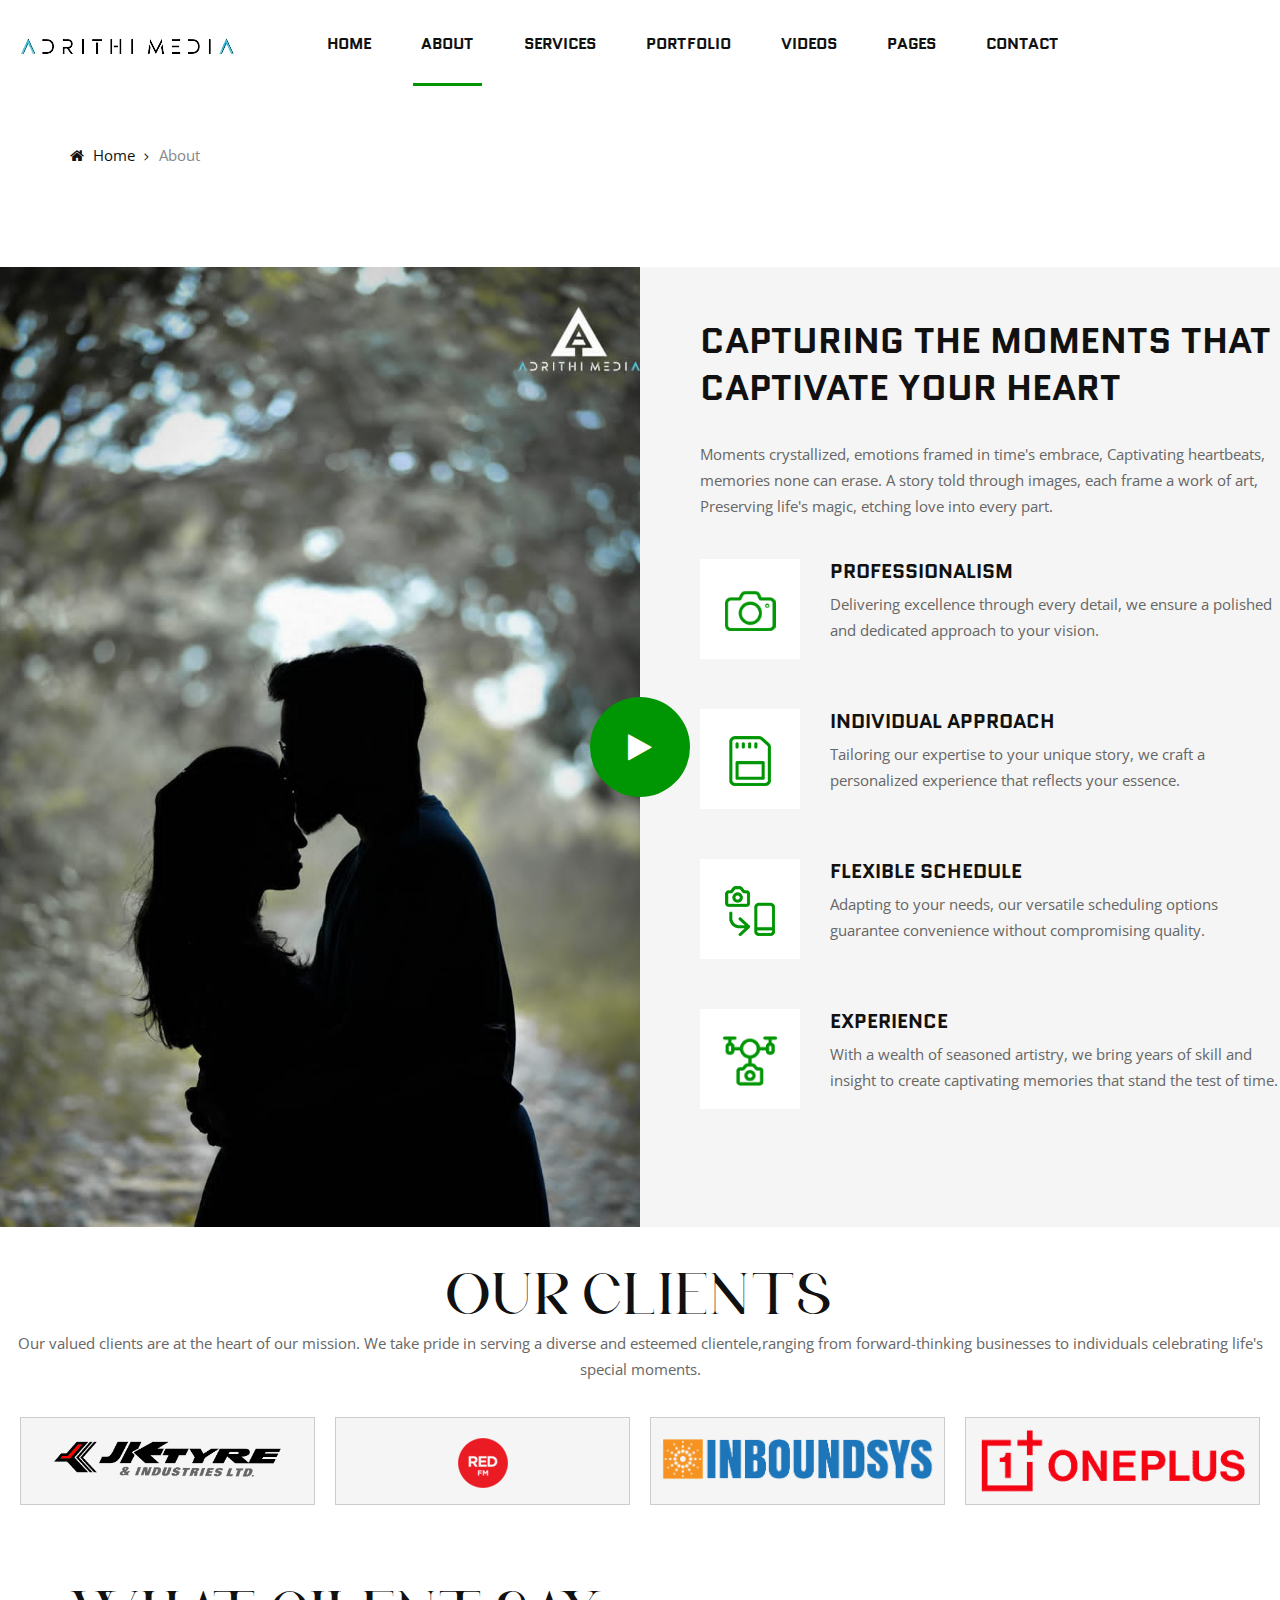
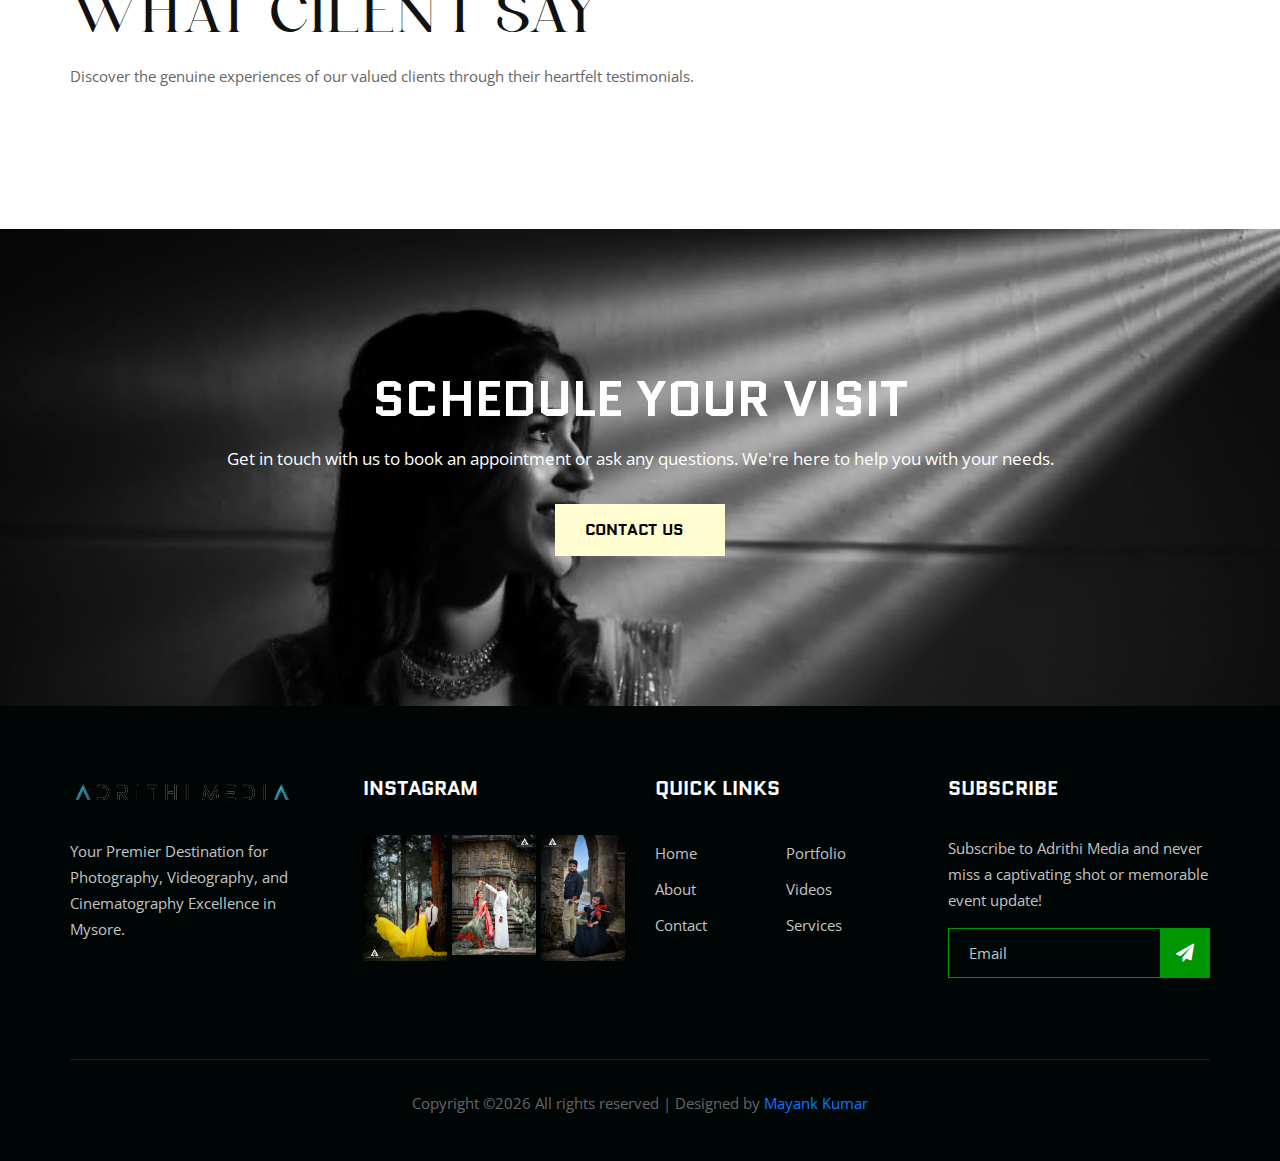
==== commit daed7d8f: "Add files via upload" ====
--- a/about.html
+++ b/about.html
@@ -3,12 +3,20 @@
 
 <head>
     <meta charset="UTF-8">
-    <meta name="description" content="Phozogy Template">
-    <meta name="keywords" content="Phozogy, unica, creative, html">
+  
     <meta name="viewport" content="width=device-width, initial-scale=1.0">
     <meta http-equiv="X-UA-Compatible" content="ie=edge">
     <title>Adrithi Media - About Us</title>
-    <meta name="description" content="Learn more about Adrithi Media, one of the top photography companies in Mysore, and our passion for capturing beautiful moments. Join our community of 6,547 followers.">
+    <meta name="description" content="Discover the story behind Adrithi Media – your trusted partner in photography, event photography, videography, and cinematography in Mysore.">
+    <meta name="keywords" content="Adrithi Media, About Us, Photography, Event Photography, Videography, Cinematography, Mysore">
+    <meta name="author" content="Adrithi Media">
+
+    <!-- Open Graph Meta Tags -->
+    <meta property="og:title" content="About Adrithi Media">
+    <meta property="og:description" content="Discover the story behind Adrithi Media – your trusted partner in photography, event photography, videography, and cinematography in Mysore.">
+    <meta property="og:image" content="https://adrithimedia.com/image/c-wedding.jpg">
+    <meta property="og:url" content="https://adrithimedia.com">
+    <meta property="og:type" content="website">
 
     <!-- Google Font -->
     <link href="https://fonts.googleapis.com/css?family=Quantico:400,700&display=swap" rel="stylesheet">
@@ -147,81 +155,39 @@
     </section>
     <!-- About Section End -->
 
-
-
-
-    <!-- Testimoial Section Begin -->
-    <section class="testimonial-section spad">
-        <div class="container">
-            <div class="row">
-                <div class="col-lg-12">
-                    <div class="section-title">
-                        <h2>What cilent say?</h2>
-                        <p>Discover the genuine experiences of our valued clients through their heartfelt testimonials.</p>
-                    </div>
-                </div>
-            </div>
-            <div class="row">
-                <div class="col-lg-3 col-md-6 col-sm-6">
-                    <div class="testimonial-item">
-                        <div class="ti-author">
-                            <div class="ta-pic">
-                                <img src="img/testimonial-man.png" alt="">
-                            </div>
-                            <div class="ta-text">
-                                <h5>AMIT PATEL</h5>
-                                <span>@amit_patel</span>
-                            </div>
-                        </div>
-                        <p>Adrithi Media transformed my special day into a timeless masterpiece. Their professionalism and creative eye captured every emotion beautifully.</p>
-                    </div>
-                </div>
-                <div class="col-lg-3 col-md-6 col-sm-6">
-                    <div class="testimonial-item">
-                        <div class="ti-author">
-                            <div class="ta-pic">
-                                <img src="img/testimonial-woman.png" alt="">
-                            </div>
-                            <div class="ta-text">
-                                <h5>PRIYA KAPOOR</h5>
-                                <span>@priya_kapoor</span>
-                            </div>
-                        </div>
-                        <p>Choosing Adrithi Media was the best decision. Their individual approach made me feel truly valued, resulting in breathtaking photos that reflect my personality.</p>
-                    </div>
-                </div>
-                <div class="col-lg-3 col-md-6 col-sm-6">
-                    <div class="testimonial-item">
-                        <div class="ti-author">
-                            <div class="ta-pic">
-                                <img src="img/testimonial-man.png" alt="">
-                            </div>
-                            <div class="ta-text">
-                                <h5>RAJESH KUMAR</h5>
-                                <span>@rajesh_kumar</span>
-                            </div>
-                        </div>
-                        <p>Adrithi Media's flexible schedule worked wonders for my busy lifestyle. They turned ordinary moments into extraordinary memories that I'll cherish forever.</p>
-                    </div>
-                </div>
-                <div class="col-lg-3 col-md-6 col-sm-6">
-                    <div class="testimonial-item">
-                        <div class="ti-author">
-                            <div class="ta-pic">
-                                <img src="img/testimonial-woman.png" alt="">
-                            </div>
-                            <div class="ta-text">
-                                <h5>SNEHA DESAI</h5>
-                                <span>@sneha_desai</span>
-                            </div>
-                        </div>
-                        <p>Experience shines through every photo Adrithi Media creates. Their artistic expertise brings out the best in every frame, turning memories into captivating stories.</p>
-                    </div>
-                </div>
-            </div>
-        </div>
-    </section>
-    <!-- Testimonial Section End -->
+    <h2 style="font-family: Buljirya; font-weight: 100; font-size: 30px; letter-spacing: 4px; line-height: 53px; text-align: center; text-transform: uppercase; margin-top: 50px;">Our Clients</h2>
+    <p style="text-align: center;">Our valued clients are at the heart of our mission. We take pride in serving a diverse and esteemed clientele,ranging from forward-thinking businesses to individuals celebrating life's special moments.</p>
+    <div class="client-logos">
+        <div class="client-logo">
+            <img src="./image/jk-tyres.png" alt="Client Logo 1" style="margin-top: 10px;">
+        </div>
+        <div class="client-logo">
+            <img src="./image/red-fm.png" alt="Client Logo 2" style="margin-top: 10px;">
+        </div>
+        <div class="client-logo">
+            <img src="./image/inboundsys.png" alt="Client Logo 3" style="margin-top: 10px;">
+        </div>
+        <div class="client-logo">
+            <img src="./image/oneplus.png" alt="Client Logo 4">
+        </div>
+        <!-- Add more client logos as needed -->
+    </div>
+
+  <!-- Testimoial Section Begin -->
+  <section class="testimonial-section spad" style="margin-top: -30px;">
+    <div class="container">
+        <div class="row">
+            <div class="col-lg-12">
+                <div class="section-title">
+                    <h2  style="font-family: Buljirya; font-weight: 100; font-size: 30px; letter-spacing: 4px; line-height: 53px;">What cilent say?</h2>
+                    <p>Discover the genuine experiences of our valued clients through their heartfelt testimonials.</p>
+                </div>
+            </div>
+        </div>
+       </div>
+       <div class="elfsight-app-9481d855-7112-4017-baa1-964242d92be2"></div>
+</section>
+<!-- Testimonial Section End -->
 
     <!-- Cta Section Begin -->
     <section class="cta-section spad set-bg" data-setbg="image/contact-bg2.jpg">
@@ -231,7 +197,7 @@
                     <div class="cta-text">
                         <h2>Schedule Your Visit</h2>
                         <p>Get in touch with us to book an appointment or ask any questions. We're here to help you with your needs.</p>
-                        <a href="contact.html" class="primary-btn">Contact us &nbsp;<i class="fa-solid fa-arrow-right"></i></a>
+                        <a href="contact.html" class="primary-btn" style="background-color: #FFFDD0; color: black;">Contact us &nbsp;<i class="fa-solid fa-arrow-right"></i></a>
                     </div>
                 </div>
             </div>
@@ -328,6 +294,8 @@
     <script src="js/owl.carousel.min.js"></script>
     <script src="js/main.js"></script>
     <link rel="stylesheet" href="https://cdnjs.cloudflare.com/ajax/libs/font-awesome/6.4.2/css/all.min.css" integrity="sha512-z3gLpd7yknf1YoNbCzqRKc4qyor8gaKU1qmn+CShxbuBusANI9QpRohGBreCFkKxLhei6S9CQXFEbbKuqLg0DA==" crossorigin="anonymous" referrerpolicy="no-referrer" />
+
+    <script src="https://static.elfsight.com/platform/platform.js" data-use-service-core defer></script>
 </body>
 
 </html>--- a/css/style.css
+++ b/css/style.css
@@ -628,24 +628,32 @@
 }
 
 .filter-controls ul li {
-	font-size: 17px;
-	color: #888888;
+	font-size: 14px;
+	color: black;
 	display: inline-block;
 	list-style: none;
-	margin-right: 60px;
+	margin-right: 10px;
+	margin-bottom: 10px;
 	position: relative;
 	cursor: pointer;
+	font-weight: bold;
+	border: 2px solid;
+    text-transform: uppercase;
+    border-color: #c4c4c4;
+	padding: 10px;
+	padding-left: 20px;
+	padding-right: 20px;
+	transition: border-color 0.3s; 
 }
 
 .filter-controls ul li.active {
-	color: #009603;
+	border-color: goldenrod;
 }
 
 .filter-controls ul li:after {
 	position: absolute;
 	right: -33px;
 	top: -1px;
-	content: "|";
 	color: #d7d7d7;
 }
 
@@ -1025,54 +1033,6 @@
 }
 
 /*---------------------
-  Team Section
------------------------*/
-
-.team-section {
-	padding-bottom: 70px;
-}
-
-.team-item {
-	background: #f5f5f5;
-	text-align: center;
-	margin-bottom: 30px;
-}
-
-.team-item img {
-	min-width: 100%;
-}
-
-.team-item .ti-text {
-	padding: 25px 0;
-}
-
-.team-item .ti-text h5 {
-	font-size: 20px;
-	color: #111111;
-	font-weight: 700;
-	text-transform: uppercase;
-	margin-bottom: 5px;
-}
-
-.team-item .ti-text span {
-	display: block;
-	font-size: 15px;
-	color: #009603;
-	margin-bottom: 20px;
-}
-
-.team-item .ti-text .ti-social a {
-	color: #666666;
-	font-size: 15px;
-	display: inline-block;
-	margin-right: 20px;
-}
-
-.team-item .ti-text .ti-social a:last-child {
-	margin-right: 0;
-}
-
-/*---------------------
   Cta Section
 -----------------------*/
 
@@ -1100,75 +1060,6 @@
 	margin-bottom: 30px;
 }
 
-/*---------------------
-  Testimonial Section
------------------------*/
-
-.testimonial-section {
-	padding-bottom: 70px;
-}
-
-.testimonial-section .section-title {
-	text-align: center;
-	margin-bottom: 60px;
-}
-
-.testimonial-item {
-	border-top: 5px solid #e1e1e1;
-	padding-top: 30px;
-	position: relative;
-	margin-bottom: 30px;
-}
-
-.testimonial-item:before {
-	position: absolute;
-	left: 0;
-	top: -12px;
-	background-image: url(../img/testimonial/quote.png);
-	background-repeat: no-repeat;
-	content: "";
-	height: 26px;
-	width: 26px;
-	background-color: #ffffff;
-}
-
-.testimonial-item .ti-author {
-	overflow: hidden;
-	margin-bottom: 18px;
-}
-
-.testimonial-item .ti-author .ta-pic {
-	margin-right: 25px;
-	float: left;
-}
-
-.testimonial-item .ti-author .ta-pic img {
-	height: 90px;
-	width: 90px;
-	border-radius: 50%;
-}
-
-.testimonial-item .ti-author .ta-text {
-	overflow: hidden;
-	padding-top: 24px;
-}
-
-.testimonial-item .ti-author .ta-text h5 {
-	color: #111111;
-	font-weight: 700;
-	text-transform: uppercase;
-	margin-bottom: 5px;
-}
-
-.testimonial-item .ti-author .ta-text span {
-	font-size: 15px;
-	color: #888888;
-}
-
-.testimonial-item p {
-	color: #444444;
-	margin-bottom: 0;
-}
 
 /*---------------------
   Services Option
@@ -1214,146 +1105,6 @@
 	margin-bottom: 0;
 }
 
-/*---------------------
-  Pricing Section
------------------------*/
-
-.pricing-section {
-	padding-bottom: 35px;
-	padding-top: 0;
-}
-
-.section-title.pricing-title {
-	margin-bottom: 110px;
-}
-
-.pricing-item {
-	position: relative;
-	background: #ffffff;
-	z-index: 1;
-	text-align: center;
-	padding-bottom: 20px;
-	-webkit-box-shadow: 0px 0px 25px rgba(206, 206, 206, 0.5);
-	box-shadow: 0px 0px 25px rgba(206, 206, 206, 0.5);
-	margin-bottom: 110px;
-}
-
-.pricing-item:after {
-	position: absolute;
-	left: 50%;
-	top: -73px;
-	height: 73px;
-	width: 150px;
-	background: #ffffff;
-	content: "";
-	border-top-left-radius: 75px;
-	border-top-right-radius: 75px;
-	z-index: -1;
-	-webkit-transform: translateX(-75px);
-	-ms-transform: translateX(-75px);
-	transform: translateX(-75px);
-	-webkit-box-shadow: 0px -8px 25px -8px rgba(206, 206, 206, 0.5);
-	box-shadow: 0px -8px 25px -8px rgba(206, 206, 206, 0.5);
-	-webkit-transition: all 0.3s;
-	-o-transition: all 0.3s;
-	transition: all 0.3s;
-}
-
-.pricing-item:hover:after {
-	background: #009603;
-}
-
-.pricing-item:hover .pi-price h2 {
-	color: #ffffff;
-}
-
-.pricing-item:hover .pi-price span {
-	color: #ffffff;
-}
-
-.pricing-item:hover .pi-title {
-	background: #009603;
-}
-
-.pricing-item:hover .pi-title h3 {
-	color: #ffffff;
-	border-bottom: 1px solid transparent;
-}
-
-.pricing-item:hover .pi-text .primary-btn {
-	background: #009603;
-	color: #ffffff;
-}
-
-.pricing-item .pi-price {
-	position: absolute;
-	top: -32px;
-	width: 100%;
-	left: 0;
-}
-
-.pricing-item .pi-price h2 {
-	color: #009603;
-	font-weight: 700;
-	-webkit-transition: all 0.2s;
-	-o-transition: all 0.2s;
-	transition: all 0.2s;
-}
-
-.pricing-item .pi-price span {
-	font-size: 15px;
-	color: #111111;
-	-webkit-transition: all 0.2s;
-	-o-transition: all 0.2s;
-	transition: all 0.2s;
-}
-
-.pricing-item .pi-title {
-	padding-top: 65px;
-	padding-left: 20px;
-	padding-right: 20px;
-	-webkit-transition: all 0.3s;
-	-o-transition: all 0.3s;
-	transition: all 0.3s;
-}
-
-.pricing-item .pi-title h3 {
-	color: #111111;
-	font-weight: 700;
-	padding-bottom: 32px;
-	text-transform: uppercase;
-	border-bottom: 1px solid #ebebeb;
-	-webkit-transition: all 0.2s;
-	-o-transition: all 0.2s;
-	transition: all 0.2s;
-}
-
-.pricing-item .pi-text {
-	padding-left: 20px;
-	padding-right: 20px;
-}
-
-.pricing-item .pi-text ul {
-	margin: 25px 0;
-}
-
-.pricing-item .pi-text ul li {
-	font-size: 15px;
-	color: #666666;
-	line-height: 42px;
-	list-style: none;
-}
-
-.pricing-item .pi-text .primary-btn {
-	font-size: 15px;
-	color: #111111;
-	background: #ebebeb;
-	padding: 14px 0;
-	display: block;
-	-webkit-transition: all 0.3s;
-	-o-transition: all 0.3s;
-	transition: all 0.3s;
-}
 
 /*---------------------
   Portfolio Hero
@@ -1507,674 +1258,6 @@
 	display: block;
 }
 
-/*---------------------
-  Blog
------------------------*/
-
-.blog-section {
-	padding-top: 0;
-}
-
-.blog-item {
-	margin-bottom: 50px;
-	overflow: hidden;
-}
-
-.blog-item .bi-pic {
-	float: left;
-	margin-right: 30px;
-}
-
-.blog-item .bi-text {
-	overflow: hidden;
-}
-
-.blog-item .bi-text .label {
-	font-size: 12px;
-	color: #ffffff;
-	font-weight: 600;
-	display: inline-block;
-	background: #009603;
-	padding: 2px 12px;
-	text-transform: uppercase;
-}
-
-.blog-item .bi-text h5 {
-	margin-top: 20px;
-	margin-bottom: 10px;
-}
-
-.blog-item .bi-text h5 a {
-	font-size: 20px;
-	color: #111111;
-	font-weight: 700;
-	line-height: 27px;
-	text-transform: uppercase;
-}
-
-.blog-item .bi-text ul {
-	margin-bottom: 14px;
-}
-
-.blog-item .bi-text ul li {
-	font-size: 13px;
-	color: #888888;
-	display: inline-block;
-	list-style: none;
-	margin-right: 24px;
-	position: relative;
-}
-
-.blog-item .bi-text ul li:after {
-	position: absolute;
-	right: -17px;
-	top: -1px;
-	content: "|";
-}
-
-.blog-item .bi-text ul li:last-child {
-	margin-right: 0;
-}
-
-.blog-item .bi-text ul li:last-child:after {
-	display: none;
-}
-
-.blog-item .bi-text ul li span {
-	color: #111111;
-}
-
-.blog-item .bi-text p {
-	color: #444444;
-	line-height: 30px;
-	letter-spacing: 0.5px;
-	margin-bottom: 0;
-}
-
-.blog-pagination a {
-	display: inline-block;
-	font-size: 20px;
-	font-weight: 600;
-	background: #f2f2f2;
-	color: #111111;
-	padding: 12px 22px;
-	margin-right: 8px;
-	-webkit-transition: all 0.3s;
-	-o-transition: all 0.3s;
-	transition: all 0.3s;
-}
-
-.blog-pagination a:hover {
-	color: #ffffff;
-	background: #111111;
-}
-
-.blog-pagination a:last-child {
-	margin-right: 0;
-}
-
-.blog-sidebar .bs-item.s-mb {
-	margin-bottom: 55px;
-}
-
-.blog-sidebar .bs-item h5 {
-	font-size: 20px;
-	font-weight: 700;
-	color: #111111;
-	text-transform: uppercase;
-	position: relative;
-	margin-bottom: 35px;
-}
-
-.blog-sidebar .bs-item h5:after {
-	position: absolute;
-	right: 0;
-	top: 10px;
-	height: 3px;
-	width: 95px;
-	background: #e1e1e1;
-	content: "";
-}
-
-.blog-sidebar .bs-item .bi-feature-post .fp-item {
-	overflow: hidden;
-	margin-bottom: 30px;
-	display: block;
-}
-
-.blog-sidebar .bs-item .bi-feature-post .fp-item .fp-pic {
-	float: left;
-	margin-right: 20px;
-}
-
-.blog-sidebar .bs-item .bi-feature-post .fp-item .fp-text {
-	overflow: hidden;
-}
-
-.blog-sidebar .bs-item .bi-feature-post .fp-item .fp-text h6 {
-	font-size: 15px;
-	color: #111111;
-	font-weight: 700;
-	text-transform: uppercase;
-	line-height: 20px;
-}
-
-.blog-sidebar .bs-item .bi-feature-post .fp-item .fp-text span {
-	font-size: 13px;
-	color: #888888;
-}
-
-.blog-sidebar .bs-item p {
-	color: #444444;
-	font-weight: 500;
-}
-
-.blog-sidebar .bs-item .bi-subscribe form input {
-	font-size: 13px;
-	color: #444444;
-	height: 46px;
-	width: 100%;
-	border: 1px solid #d7d7d7;
-	padding-left: 15px;
-	background: transparent;
-	margin-bottom: 20px;
-}
-
-.blog-sidebar .bs-item .bi-subscribe form input::-webkit-input-placeholder {
-	color: #444444;
-}
-
-.blog-sidebar .bs-item .bi-subscribe form input::-moz-placeholder {
-	color: #444444;
-}
-
-.blog-sidebar .bs-item .bi-subscribe form input:-ms-input-placeholder {
-	color: #444444;
-}
-
-.blog-sidebar .bs-item .bi-subscribe form input::-ms-input-placeholder {
-	color: #444444;
-}
-
-.blog-sidebar .bs-item .bi-subscribe form input::placeholder {
-	color: #444444;
-}
-
-.blog-sidebar .bs-item .bi-subscribe form .site-btn {
-	width: 100%;
-}
-
-.blog-sidebar .bs-item .bi-insta {
-	margin-right: -10px;
-	overflow: hidden;
-}
-
-.blog-sidebar .bs-item .bi-insta img {
-	width: calc(50% - 10px);
-	float: left;
-	margin-right: 10px;
-	margin-bottom: 10px;
-}
-
-/*---------------------
-  Blog Details Section
------------------------*/
-
-.blog-hero {
-	height: 960px;
-}
-
-.blog-details-section {
-	padding-top: 0;
-	padding-bottom: 60px;
-}
-
-.blog-details-text {
-	background: #ffffff;
-	padding-top: 60px;
-	padding-left: 55px;
-	padding-right: 55px;
-	margin-top: -240px;
-}
-
-.blog-details-text .bd-title {
-	margin-bottom: 60px;
-}
-
-.blog-details-text .bd-title .bt-bread {
-	margin-bottom: 12px;
-}
-
-.blog-details-text .bd-title .bt-bread a {
-	font-size: 15px;
-	color: #111111;
-	margin-right: 20px;
-	position: relative;
-}
-
-.blog-details-text .bd-title .bt-bread a i {
-	margin-right: 5px;
-}
-
-.blog-details-text .bd-title .bt-bread a:after {
-	position: absolute;
-	right: -18px;
-	top: 1px;
-	content: "5";
-	font-family: "ElegantIcons";
-}
-
-.blog-details-text .bd-title .bt-bread span {
-	font-size: 15px;
-	color: #888888;
-}
-
-.blog-details-text .bd-title h2 {
-	font-size: 42px;
-	color: #111111;
-	font-weight: 700;
-	line-height: 55px;
-	margin-bottom: 18px;
-}
-
-.blog-details-text .bd-title ul li {
-	font-size: 13px;
-	color: #888888;
-	display: inline-block;
-	list-style: none;
-	margin-right: 24px;
-	position: relative;
-}
-
-.blog-details-text .bd-title ul li:after {
-	position: absolute;
-	right: -17px;
-	top: -1px;
-	content: "|";
-}
-
-.blog-details-text .bd-title ul li:last-child {
-	margin-right: 0;
-}
-
-.blog-details-text .bd-title ul li:last-child:after {
-	display: none;
-}
-
-.blog-details-text .bd-title ul li span {
-	color: #111111;
-}
-
-.blog-details-text .bd-top-text {
-	margin-bottom: 50px;
-}
-
-.blog-details-text .bd-top-text p {
-	font-size: 17px;
-	color: #444444;
-	line-height: 30px;
-}
-
-.blog-details-text .bd-quote {
-	border-top: 10px solid #f2f2f2;
-	position: relative;
-	margin-bottom: 35px;
-}
-
-.blog-details-text .bd-quote:after {
-	position: absolute;
-	left: 0;
-	top: -20px;
-	background-image: url(../img/blog/details/quote.png);
-	height: 22px;
-	width: 45px;
-	background-repeat: no-repeat;
-	background-color: #ffffff;
-	content: "";
-}
-
-.blog-details-text .bd-quote p {
-	font-size: 20px;
-	color: #111111;
-	line-height: 35px;
-	font-weight: 600;
-	font-style: italic;
-	padding-top: 24px;
-}
-
-.blog-details-text .bd-desc {
-	margin-bottom: 40px;
-}
-
-.blog-details-text .bd-desc p {
-	font-size: 17px;
-	color: #444444;
-	line-height: 30px;
-}
-
-.blog-details-text .bd-pics {
-	margin-right: -10px;
-	overflow: hidden;
-	margin-bottom: 34px;
-}
-
-.blog-details-text .bd-pics img {
-	width: calc(33.33% - 10px);
-	float: left;
-	margin-right: 10px;
-	margin-bottom: 10px;
-}
-
-.blog-details-text .bd-last-desc {
-	margin-bottom: 40px;
-}
-
-.blog-details-text .bd-last-desc p {
-	font-size: 17px;
-	color: #444444;
-	line-height: 30px;
-}
-
-.blog-details-text .bd-tag-share {
-	overflow: hidden;
-	padding-top: 35px;
-	border-top: 1px solid #ebebeb;
-	margin-bottom: 50px;
-}
-
-.blog-details-text .bd-tag-share .tags {
-	float: left;
-}
-
-.blog-details-text .bd-tag-share .tags a {
-	font-size: 13px;
-	display: inline-block;
-	color: #444444;
-	text-transform: uppercase;
-	padding: 8px 14px;
-	background: #ebebeb;
-	margin-right: 9px;
-}
-
-.blog-details-text .bd-tag-share .tags a:last-child {
-	margin-right: 0;
-}
-
-.blog-details-text .bd-tag-share .share {
-	float: right;
-}
-
-.blog-details-text .bd-tag-share .share span {
-	display: inline-block;
-	font-size: 15px;
-	text-transform: uppercase;
-	font-weight: 600;
-	color: #111111;
-	margin-right: 20px;
-}
-
-.blog-details-text .bd-tag-share .share a {
-	display: inline-block;
-	font-size: 14px;
-	color: #ffffff;
-	width: 46px;
-	height: 46px;
-	line-height: 46px;
-	text-align: center;
-	margin-left: 6px;
-}
-
-.blog-details-text .bd-tag-share .share a.facebook {
-	background: #3263AF;
-}
-
-.blog-details-text .bd-tag-share .share a.twitter {
-	background: #40C4FF;
-}
-
-.blog-details-text .bd-tag-share .share a.youtube {
-	background: #FF0000;
-}
-
-.blog-details-text .bd-tag-share .share a.instagram {
-	background: -o-linear-gradient(45deg, #af00e1, #ff9e35);
-	background: linear-gradient(45deg, #af00e1, #ff9e35);
-}
-
-.blog-details-text .bd-related-post {
-	margin-bottom: 60px;
-}
-
-.blog-details-text .bd-related-post .post-item {
-	display: block;
-	overflow: hidden;
-}
-
-.blog-details-text .bd-related-post .post-item.prev-item .pi-pic {
-	float: left;
-	margin-right: 30px;
-}
-
-.blog-details-text .bd-related-post .post-item.prev-item .pi-text {
-	overflow: hidden;
-}
-
-.blog-details-text .bd-related-post .post-item.next-item {
-	text-align: right;
-}
-
-.blog-details-text .bd-related-post .post-item.next-item .pi-pic {
-	float: right;
-	margin-left: 30px;
-}
-
-.blog-details-text .bd-related-post .post-item.next-item .pi-text {
-	overflow: hidden;
-}
-
-.blog-details-text .bd-related-post .post-item h6 {
-	font-size: 15px;
-	color: #111111;
-	text-transform: uppercase;
-	font-weight: 700;
-	margin-bottom: 25px;
-}
-
-.blog-details-text .bd-related-post .post-item h6 span {
-	font-size: 22px;
-	position: relative;
-	top: 3px;
-}
-
-.blog-details-text .bd-related-post .post-item .pi-text .label {
-	font-size: 12px;
-	color: #ffffff;
-	font-weight: 600;
-	display: inline-block;
-	background: #009603;
-	padding: 2px 12px;
-	text-transform: uppercase;
-}
-
-.blog-details-text .bd-related-post .post-item .pi-text h5 {
-	font-size: 20px;
-	color: #111111;
-	font-weight: 700;
-	line-height: 23px;
-	letter-spacing: 0.5px;
-	margin-top: 10px;
-}
-
-.blog-details-text .bd-author {
-	background: #f5f5f5;
-	padding: 50px;
-	margin-bottom: 60px;
-}
-
-.blog-details-text .bd-author .avatar-pic {
-	float: left;
-	margin-right: 30px;
-}
-
-.blog-details-text .bd-author .avatar-pic img {
-	height: 130px;
-	width: 130px;
-	border-radius: 50%;
-}
-
-.blog-details-text .bd-author .avatar-text {
-	overflow: hidden;
-}
-
-.blog-details-text .bd-author .avatar-text h4 {
-	color: #111111;
-	font-weight: 700;
-	text-transform: uppercase;
-	margin-bottom: 8px;
-}
-
-.blog-details-text .bd-author .avatar-text p {
-	color: #444444;
-	font-size: 17px;
-	line-height: 30px;
-}
-
-.blog-details-text .bd-author .avatar-text .at-social a {
-	font-size: 14px;
-	display: inline-block;
-	color: #444444;
-	margin-right: 15px;
-}
-
-.blog-details-text .bd-author .avatar-text .at-social a:last-child {
-	margin-right: 0;
-}
-
-.blog-details-text .bd-comment-form h4 {
-	color: #111111;
-	font-weight: 700;
-	text-transform: uppercase;
-	margin-bottom: 35px;
-}
-
-.blog-details-text .bd-comment-form .comment-item {
-	margin-bottom: 35px;
-}
-
-.blog-details-text .bd-comment-form .comment-item .ci-pic {
-	float: left;
-	margin-right: 20px;
-}
-
-.blog-details-text .bd-comment-form .comment-item .ci-pic img {
-	height: 70px;
-	width: 70px;
-	border-radius: 50%;
-}
-
-.blog-details-text .bd-comment-form .comment-item .ci-text {
-	overflow: hidden;
-}
-
-.blog-details-text .bd-comment-form .comment-item .ci-text h5 {
-	font-size: 20px;
-	color: #111111;
-	font-weight: 700;
-	text-transform: uppercase;
-	margin-right: 8px;
-}
-
-.blog-details-text .bd-comment-form .comment-item .ci-text p {
-	color: #444444;
-	margin-bottom: 10px;
-}
-
-.blog-details-text .bd-comment-form .comment-item .ci-text ul li {
-	list-style: none;
-	display: inline-block;
-	font-size: 12px;
-	color: #444444;
-	margin-right: 25px;
-}
-
-.blog-details-text .bd-comment-form .comment-item .ci-text ul li:last-child {
-	margin-right: 0;
-}
-
-.blog-details-text .bd-comment-form .comment-item .ci-text ul li i {
-	font-size: 14px;
-	color: #009603;
-	margin-right: 5px;
-}
-
-.blog-details-text .bd-comment-form .leave-form {
-	padding: 35px 40px 40px 40px;
-	border: 1px solid #e1e1e1;
-}
-
-.blog-details-text .bd-comment-form .leave-form form input {
-	height: 50px;
-	width: 100%;
-	padding-left: 20px;
-	font-size: 14px;
-	color: #444444;
-	background: #f2f2f2;
-	margin-bottom: 20px;
-	border: none;
-}
-
-.blog-details-text .bd-comment-form .leave-form form input::-webkit-input-placeholder {
-	color: #444444;
-}
-
-.blog-details-text .bd-comment-form .leave-form form input::-moz-placeholder {
-	color: #444444;
-}
-
-.blog-details-text .bd-comment-form .leave-form form input:-ms-input-placeholder {
-	color: #444444;
-}
-
-.blog-details-text .bd-comment-form .leave-form form input::-ms-input-placeholder {
-	color: #444444;
-}
-
-.blog-details-text .bd-comment-form .leave-form form input::placeholder {
-	color: #444444;
-}
-
-.blog-details-text .bd-comment-form .leave-form form textarea {
-	width: 100%;
-	padding-left: 20px;
-	padding-top: 12px;
-	height: 100px;
-	font-size: 14px;
-	color: #444444;
-	background: #f2f2f2;
-	resize: none;
-	border: none;
-	margin-bottom: 14px;
-}
-
-.blog-details-text .bd-comment-form .leave-form form textarea::-webkit-input-placeholder {
-	color: #444444;
-}
-
-.blog-details-text .bd-comment-form .leave-form form textarea::-moz-placeholder {
-	color: #444444;
-}
-
-.blog-details-text .bd-comment-form .leave-form form textarea:-ms-input-placeholder {
-	color: #444444;
-}
-
-.blog-details-text .bd-comment-form .leave-form form textarea::-ms-input-placeholder {
-	color: #444444;
-}
-
-.blog-details-text .bd-comment-form .leave-form form textarea::placeholder {
-	color: #444444;
-}
 
 /*---------------------
   Gallery
@@ -2916,7 +1999,7 @@
 
 .polka-bg{
   background: radial-gradient(#610C63 10%, transparent 10%), radial-gradient(#EE81B3 10%,transparent 10%),
-  radial-gradient(#37E2D5 10%, transparent 10%) #FFE6E6;
+  radial-gradient(#37E2D5 10%, transparent 10%) #fffee1;;
 background-size: 100px 100px;
 background-position: 0 0, 25px 25px, 50px 50px;
 }
@@ -3221,4 +2304,103 @@
 	  opacity: 1;
 	  transform: translateY(0);
 	}
-  }+  }
+
+
+  .service-box {
+	background-color:#fffee1; /* Cream background color */
+	padding: 20px; /* Add padding for spacing */
+	border-radius: 10px; /* Add rounded corners */
+	box-shadow: 0px 4px 8px rgba(0, 0, 0, 0.2); /* Add a subtle shadow */
+}
+
+/* CSS */
+.button-52{
+  --b: 3px;   /* border thickness */
+  --s: .45em; /* size of the corner */
+  --color: #373B44;
+  
+  padding: calc(.5em + var(--s)) calc(.9em + var(--s));
+  color: var(--color);
+  --_p: var(--s);
+  background:
+    conic-gradient(from 90deg at var(--b) var(--b),#0000 90deg,var(--color) 0)
+    var(--_p) var(--_p)/calc(100% - var(--b) - 2*var(--_p)) calc(100% - var(--b) - 2*var(--_p));
+  transition: .3s linear, color 0s, background-color 0s;
+  outline: var(--b) solid #0000;
+  outline-offset: .6em;
+  font-size: 16px;
+
+  border: 0;
+
+  user-select: none;
+  -webkit-user-select: none;
+  touch-action: manipulation;
+}
+
+.button-52:hover,
+.button-52:focus-visible{
+  --_p: 0px;
+  outline-color: var(--color);
+  outline-offset: .05em;
+}
+
+.button-52:active {
+  background: var(--color);
+  color: #fff;
+}
+
+@font-face {
+    font-family: 'Moglan'; 
+    src: url('/fonts/moglan.ttf') format('truetype');
+}
+
+@font-face {
+    font-family: 'Buljirya'; 
+    src: url('/fonts/Buljirya.otf') format('opentype');
+}
+.icon-img {
+	width: 100px; /* Set your preferred fixed width for the images */
+	height: auto; /* Automatically adjust height to maintain aspect ratio */
+	display: block; /* Remove any extra spacing below the images */
+	margin: 0 auto; /* Center the images horizontally if needed */
+}
+
+img{
+	pointer-events: none;
+}
+
+  /* Container for the client logos */
+  .client-logos {
+	display: flex;
+	flex-wrap: wrap;
+	justify-content: center;
+	padding: 10px;
+}
+
+/* Individual client logo */
+.client-logo {
+	flex: 0 0 calc(25% - 20px); /* 25% width with margin */
+	max-width: calc(25% - 20px); /* 25% width with margin */
+	margin: 10px; /* Minimal spacing between logos */
+	text-align: center;
+	border: 1px solid #ccc; /* Minimal border */
+	background-color: #f5f5f5; /* Minimal background color */
+	padding: 10px;
+}
+
+/* Responsive adjustments for mobile devices */
+@media (max-width: 767px) {
+	.client-logo {
+		flex: 0 0 calc(100% - 20px); /* Full width with margin on mobile */
+		max-width: calc(100% - 20px); /* Full width with margin on mobile */
+	}
+}
+
+/* Client logo images (adjust as needed) */
+.client-logo img {
+	max-width: 100%;
+	height: auto;
+	display: block;
+	margin: 0 auto; /* Center image horizontally */
+}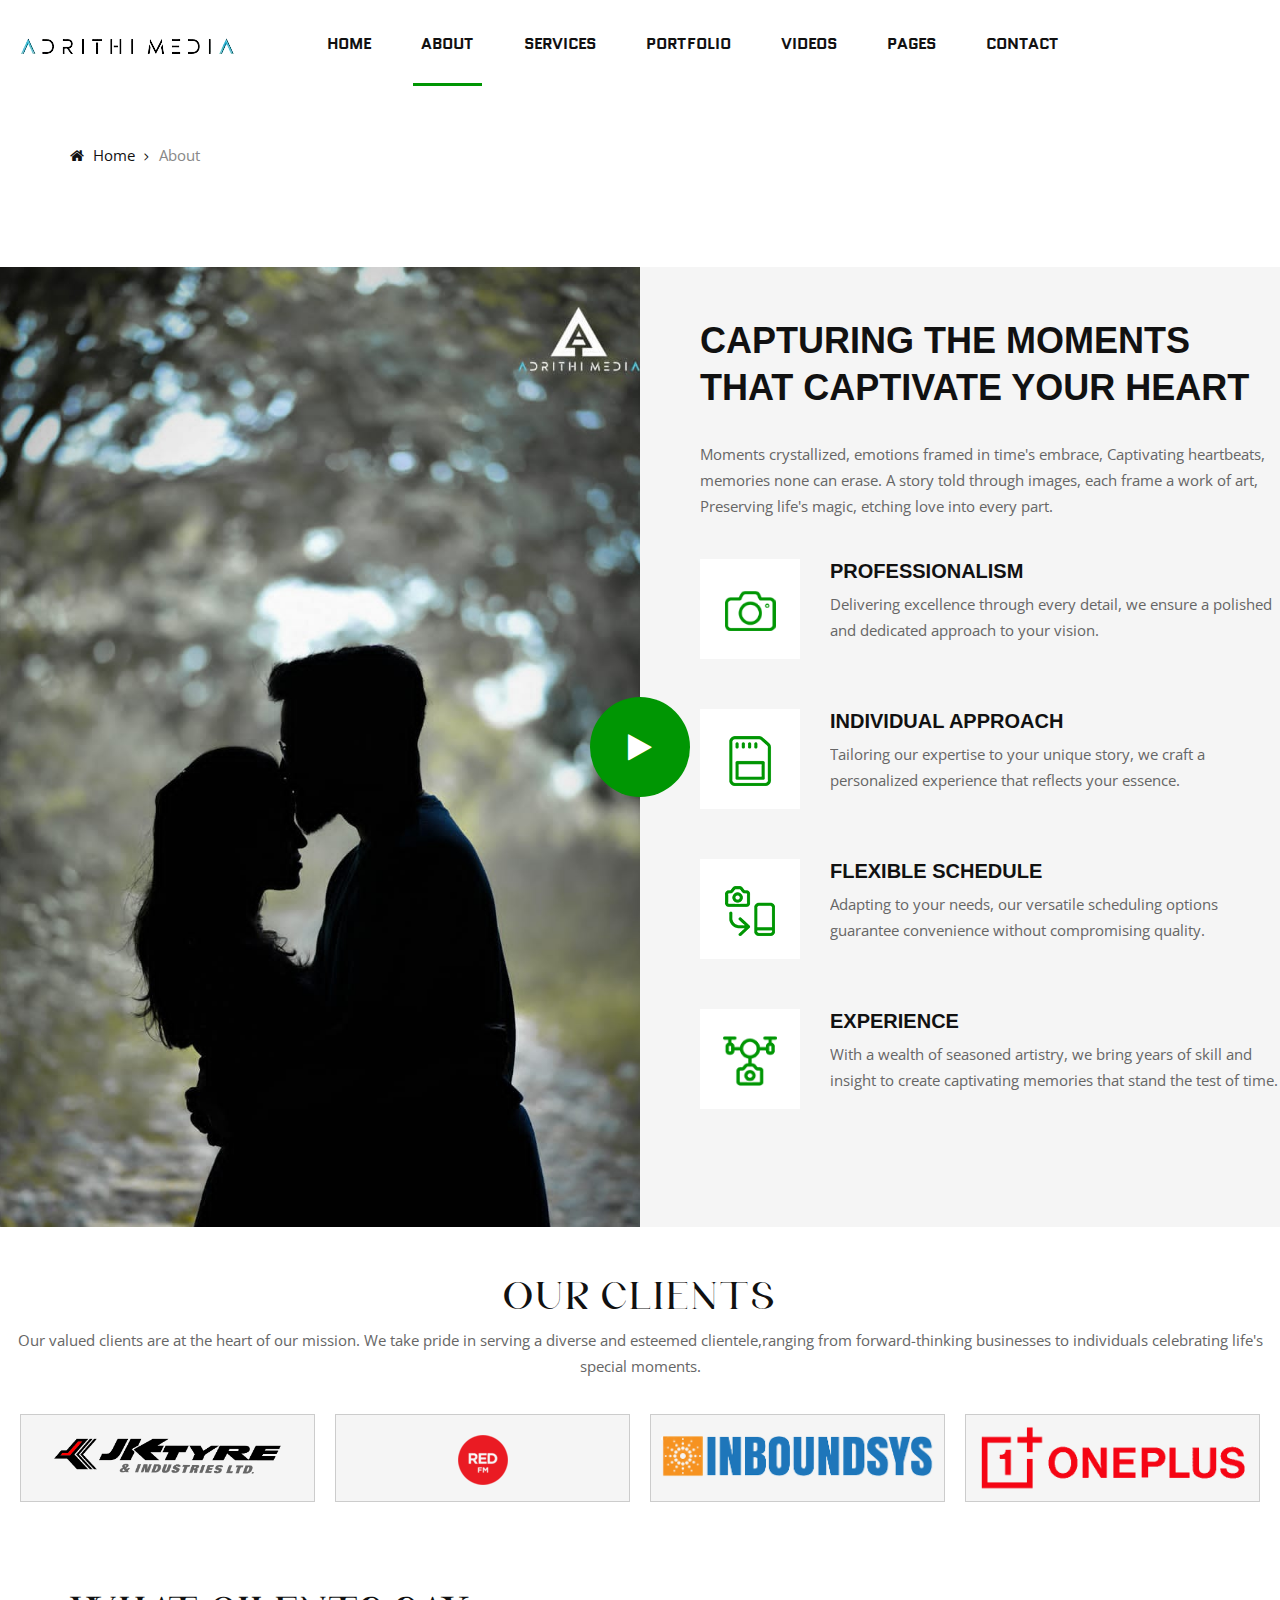
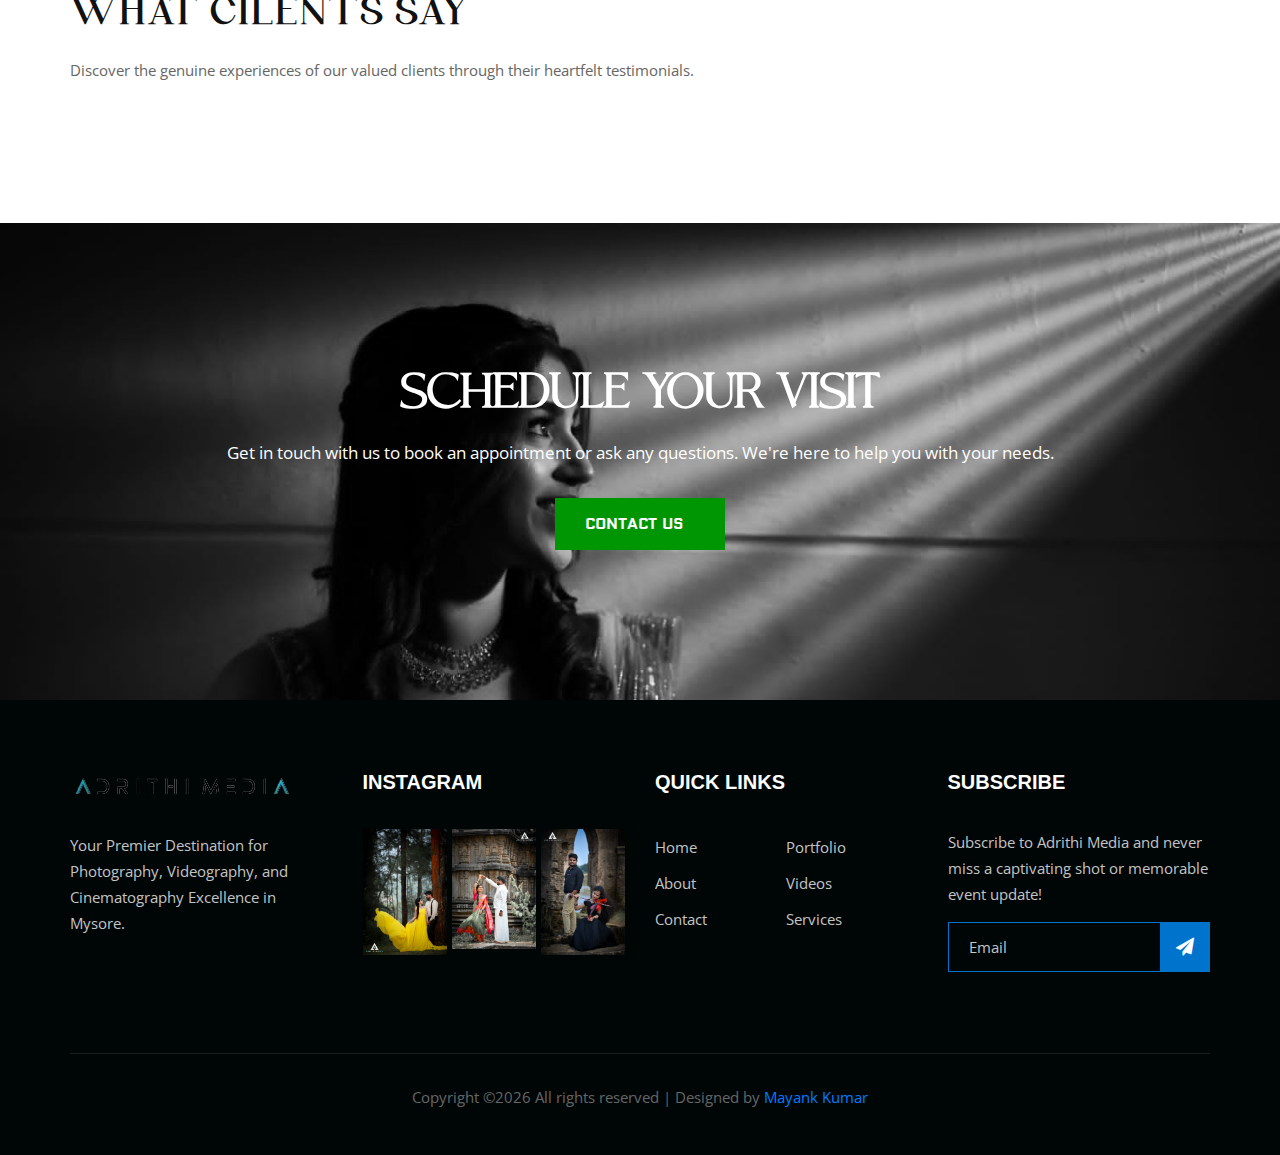
==== commit 24a0692a: "Add files via upload" ====
--- a/about.html
+++ b/about.html
@@ -103,7 +103,7 @@
                 <div class="col-lg-6 p-0">
                     <div class="about-text">
                         <div class="section-title">
-                            <h2>Capturing the moments that captivate your heart</h2>
+                            <h2 style="font-family: 'Montserrat', sans-serif;">Capturing the moments that captivate your heart</h2>
                             <p>Moments crystallized, emotions framed in time's embrace,
                                 Captivating heartbeats, memories none can erase.
                                 A story told through images, each frame a work of art,
@@ -116,7 +116,7 @@
                                     <img src="img/about/list-1.png" alt="">
                                 </div>
                                 <div class="al-text">
-                                    <h5>Professionalism</h5>
+                                    <h5 style="font-family: 'Montserrat', sans-serif;">Professionalism</h5>
                                     <p>Delivering excellence through every detail, we ensure a polished and dedicated approach to your vision.</p>
                                 </div>
                             </div>
@@ -125,7 +125,7 @@
                                     <img src="img/about/list-2.png" alt="">
                                 </div>
                                 <div class="al-text">
-                                    <h5>Individual approach</h5>
+                                    <h5 style="font-family: 'Montserrat', sans-serif;">Individual approach</h5>
                                     <p>Tailoring our expertise to your unique story, we craft a personalized experience that reflects your essence.</p>
                                 </div>
                             </div>
@@ -134,7 +134,7 @@
                                     <img src="img/about/list-3.png" alt="">
                                 </div>
                                 <div class="al-text">
-                                    <h5>Flexible Schedule</h5>
+                                    <h5 style="font-family: 'Montserrat', sans-serif;">Flexible Schedule</h5>
                                     <p>Adapting to your needs, our versatile scheduling options guarantee convenience without compromising quality.</p>
                                 </div>
                             </div>
@@ -143,7 +143,7 @@
                                     <img src="img/about/list-4.png" alt="">
                                 </div>
                                 <div class="al-text">
-                                    <h5>Experience</h5>
+                                    <h5 style="font-family: 'Montserrat', sans-serif;">Experience</h5>
                                     <p>With a wealth of seasoned artistry, we bring years of skill and insight to create captivating memories that stand the test of time.</p>
                                 </div>
                             </div>
@@ -155,7 +155,7 @@
     </section>
     <!-- About Section End -->
 
-    <h2 style="font-family: Buljirya; font-weight: 100; font-size: 30px; letter-spacing: 4px; line-height: 53px; text-align: center; text-transform: uppercase; margin-top: 50px;">Our Clients</h2>
+    <h2 class="main-heading-moglan" style=" text-align: center; text-transform: uppercase; margin-top: 50px;">Our Clients</h2>
     <p style="text-align: center;">Our valued clients are at the heart of our mission. We take pride in serving a diverse and esteemed clientele,ranging from forward-thinking businesses to individuals celebrating life's special moments.</p>
     <div class="client-logos">
         <div class="client-logo">
@@ -179,7 +179,7 @@
         <div class="row">
             <div class="col-lg-12">
                 <div class="section-title">
-                    <h2  style="font-family: Buljirya; font-weight: 100; font-size: 30px; letter-spacing: 4px; line-height: 53px;">What cilent say?</h2>
+                    <h2 class="main-heading-moglan">What cilents say?</h2>
                     <p>Discover the genuine experiences of our valued clients through their heartfelt testimonials.</p>
                 </div>
             </div>
@@ -195,9 +195,9 @@
             <div class="row">
                 <div class="col-lg-12">
                     <div class="cta-text">
-                        <h2>Schedule Your Visit</h2>
+                        <h2 class="services-heading1">Schedule Your Visit</h2>
                         <p>Get in touch with us to book an appointment or ask any questions. We're here to help you with your needs.</p>
-                        <a href="contact.html" class="primary-btn" style="background-color: #FFFDD0; color: black;">Contact us &nbsp;<i class="fa-solid fa-arrow-right"></i></a>
+                        <a href="contact.html" class="primary-btn cta-btton">Contact us &nbsp;<i class="fa-solid fa-arrow-right"></i></a>
                     </div>
                 </div>
             </div>
@@ -227,7 +227,7 @@
                 </div>
                 <div class="col-lg-3 col-md-6 col-sm-6">
                     <div class="fs-widget">
-                        <h5>Instagram</h5>
+                        <h5 style="font-family: 'Montserrat', sans-serif;">Instagram</h5>
                         <div class="fw-instagram">
                             <img src="image/ig1.jpg" alt="">
                             <img src="image/ig2.jpg" alt="">
@@ -237,7 +237,7 @@
                 </div>
                 <div class="col-lg-3 col-md-6 col-sm-6">
                     <div class="fs-widget">
-                        <h5>Quick links</h5>
+                        <h5 style="font-family: 'Montserrat', sans-serif;">Quick links</h5>
                         <ul>
                             <li><a href="index.html">Home</a></li>
                             <li><a href="about.html">About</a></li>
@@ -252,7 +252,7 @@
                 </div>
                 <div class="col-lg-3 col-md-6 col-sm-6">
                     <div class="fs-widget">
-                        <h5>Subscribe</h5>
+                        <h5 style="font-family: 'Montserrat', sans-serif;">Subscribe</h5>
                         <p>Subscribe to Adrithi Media and never miss a captivating shot or memorable event update!</p>
                         <div class="fw-subscribe">
                             <form action="#">
@@ -273,16 +273,6 @@
     </footer>
     <!-- Footer Section End -->
 
-    <!-- Search model Begin -->
-    <div class="search-model">
-        <div class="h-100 d-flex align-items-center justify-content-center">
-            <div class="search-close-switch">+</div>
-            <form class="search-model-form">
-                <input type="text" id="search-input" placeholder="Search here.....">
-            </form>
-        </div>
-    </div>
-    <!-- Search model end -->
 
     <!-- Js Plugins -->
     <script src="js/jquery-3.3.1.min.js"></script>
--- a/css/style.css
+++ b/css/style.css
@@ -877,7 +877,7 @@
 	font-size: 15px;
 	color: #c4c4c4;
 	padding-left: 20px;
-	border: 1px solid #009603;
+	border: 1px solid #0074cc;
 	background: transparent;
 }
 
@@ -904,7 +904,7 @@
 .fs-widget .fw-subscribe form button {
 	font-size: 18px;
 	color: #ffffff;
-	background: #009603;
+	background: #0074cc;
 	height: 50px;
 	width: 50px;
 	border: none;
@@ -1996,14 +1996,6 @@
 
 /*/ end count stats /*/
 
-
-.polka-bg{
-  background: radial-gradient(#610C63 10%, transparent 10%), radial-gradient(#EE81B3 10%,transparent 10%),
-  radial-gradient(#37E2D5 10%, transparent 10%) #fffee1;;
-background-size: 100px 100px;
-background-position: 0 0, 25px 25px, 50px 50px;
-}
-
 img{
 	cursor: pointer;
 }
@@ -2403,4 +2395,29 @@
 	height: auto;
 	display: block;
 	margin: 0 auto; /* Center image horizontally */
+}
+
+.main-heading-moglan{
+	font-family: Buljirya;
+	font-weight: 100; 
+	font-size: 20px; 
+	letter-spacing: 4px; 
+	line-height: 50px;
+}
+
+@media (max-width: 769px){
+	.main-heading-moglan{
+		font-size: 15px; 
+	}
+}
+
+.services-heading1{
+	font-family: Moglan; 
+	font-size: 35px;
+}
+
+@media (max-width: 769px){
+	.services-heading1{
+		font-size: 30px;
+	}
 }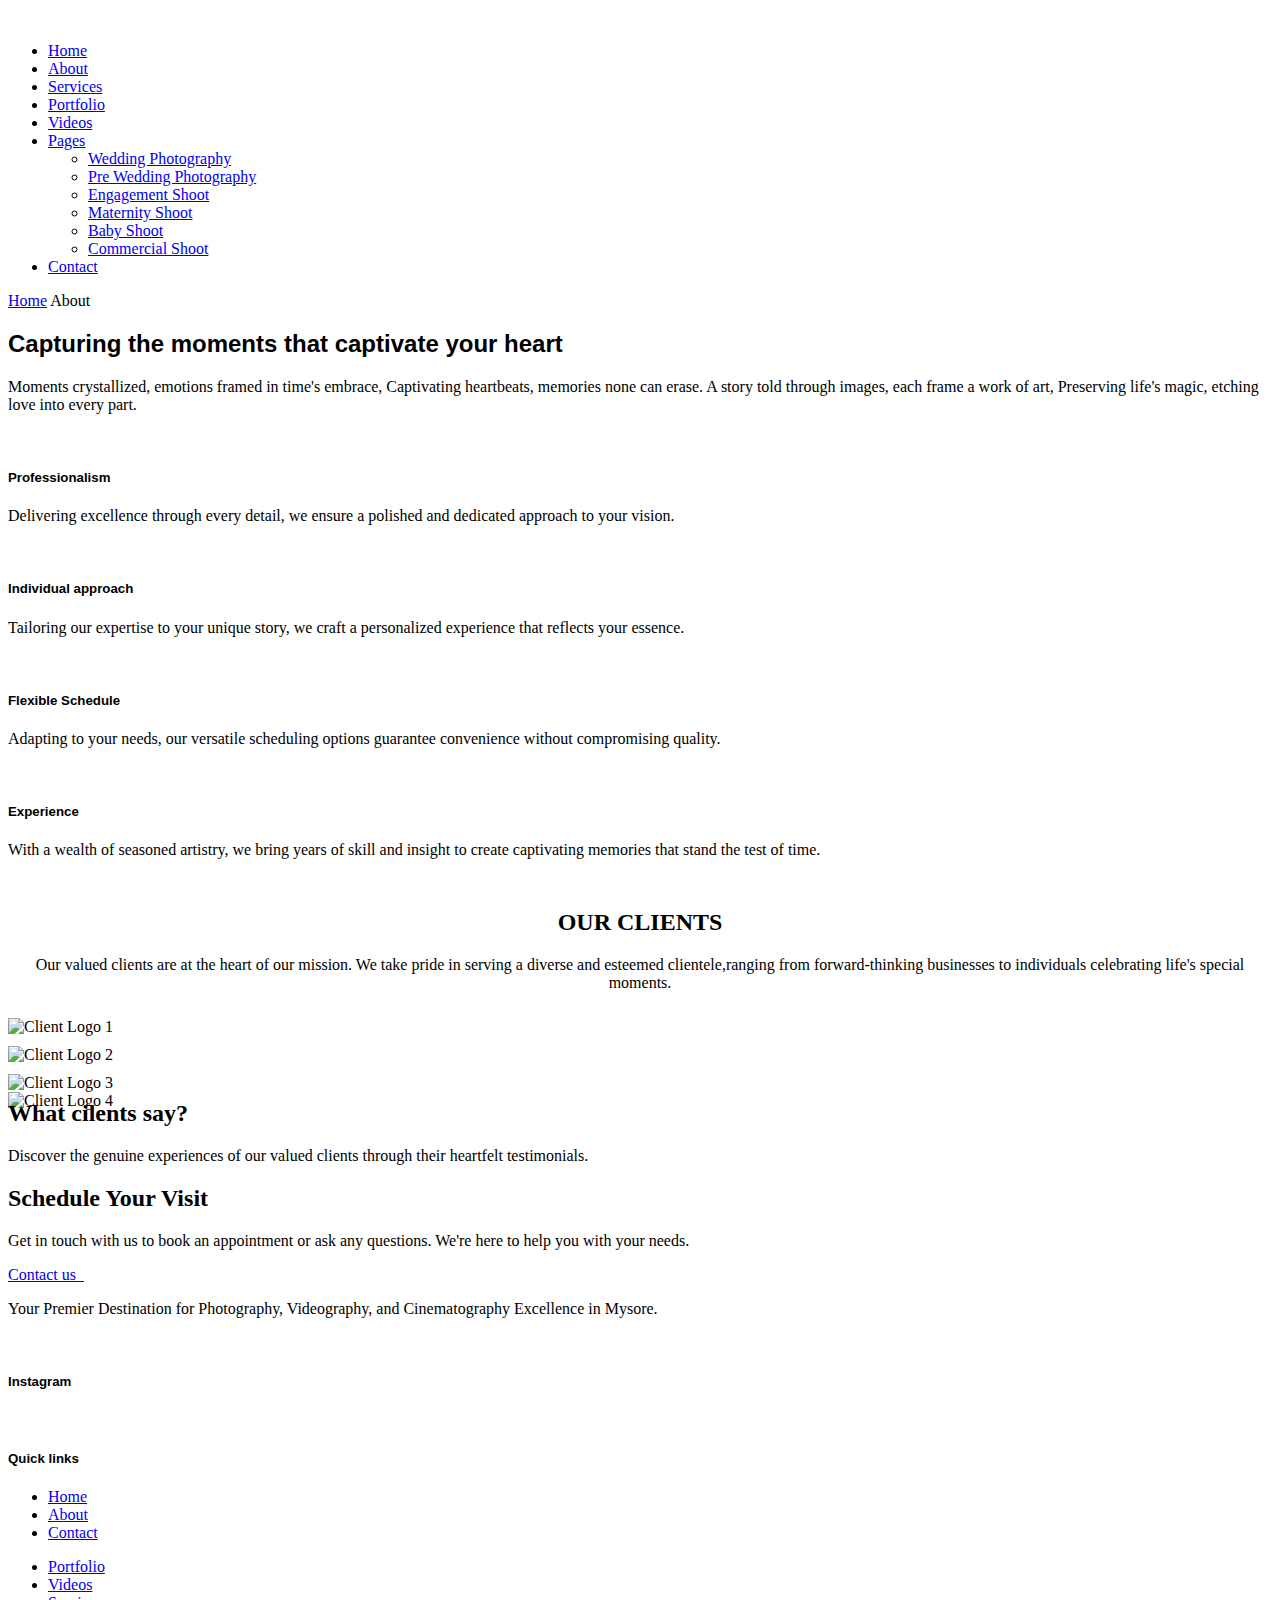
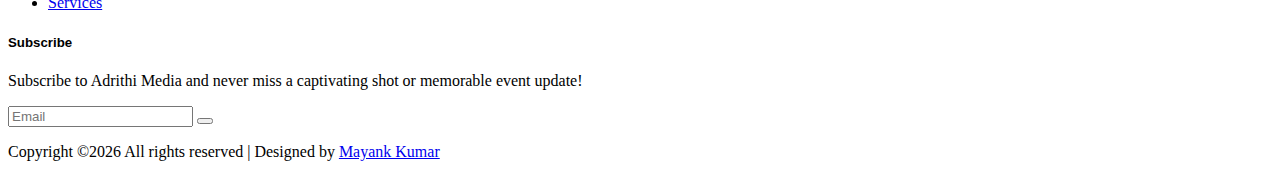
==== commit 255a8da8: "Add files via upload" ====
--- a/about.html
+++ b/about.html
@@ -211,11 +211,7 @@
             <div class="row">
                 <div class="col-lg-3 col-md-6 col-sm-6">
                     <div class="fs-about">
-                        <div class="fa-logo">
-                            <a href="#">
-                                <img src="img/f-logo.png" alt="">
-                            </a>
-                        </div>
+            
                         <p>Your Premier Destination for Photography, Videography, and Cinematography Excellence in Mysore.</p>
                             <div class="fa-social">
                                 <a href="https://www.instagram.com/adrithimedia/"><i class="fa-brands fa-instagram fa-xl" style="margin-right: 10px;"></i></a>
@@ -255,8 +251,9 @@
                         <h5 style="font-family: 'Montserrat', sans-serif;">Subscribe</h5>
                         <p>Subscribe to Adrithi Media and never miss a captivating shot or memorable event update!</p>
                         <div class="fw-subscribe">
-                            <form action="#">
-                                <input type="text" placeholder="Email">
+                            <form  action="https://formspree.io/f/xwkdqojb"
+                            method="POST">
+                                <input type="email" name="Email" placeholder="Email" required>
                                 <button type="submit"><i class="fa fa-send"></i></button>
                             </form>
                         </div>
